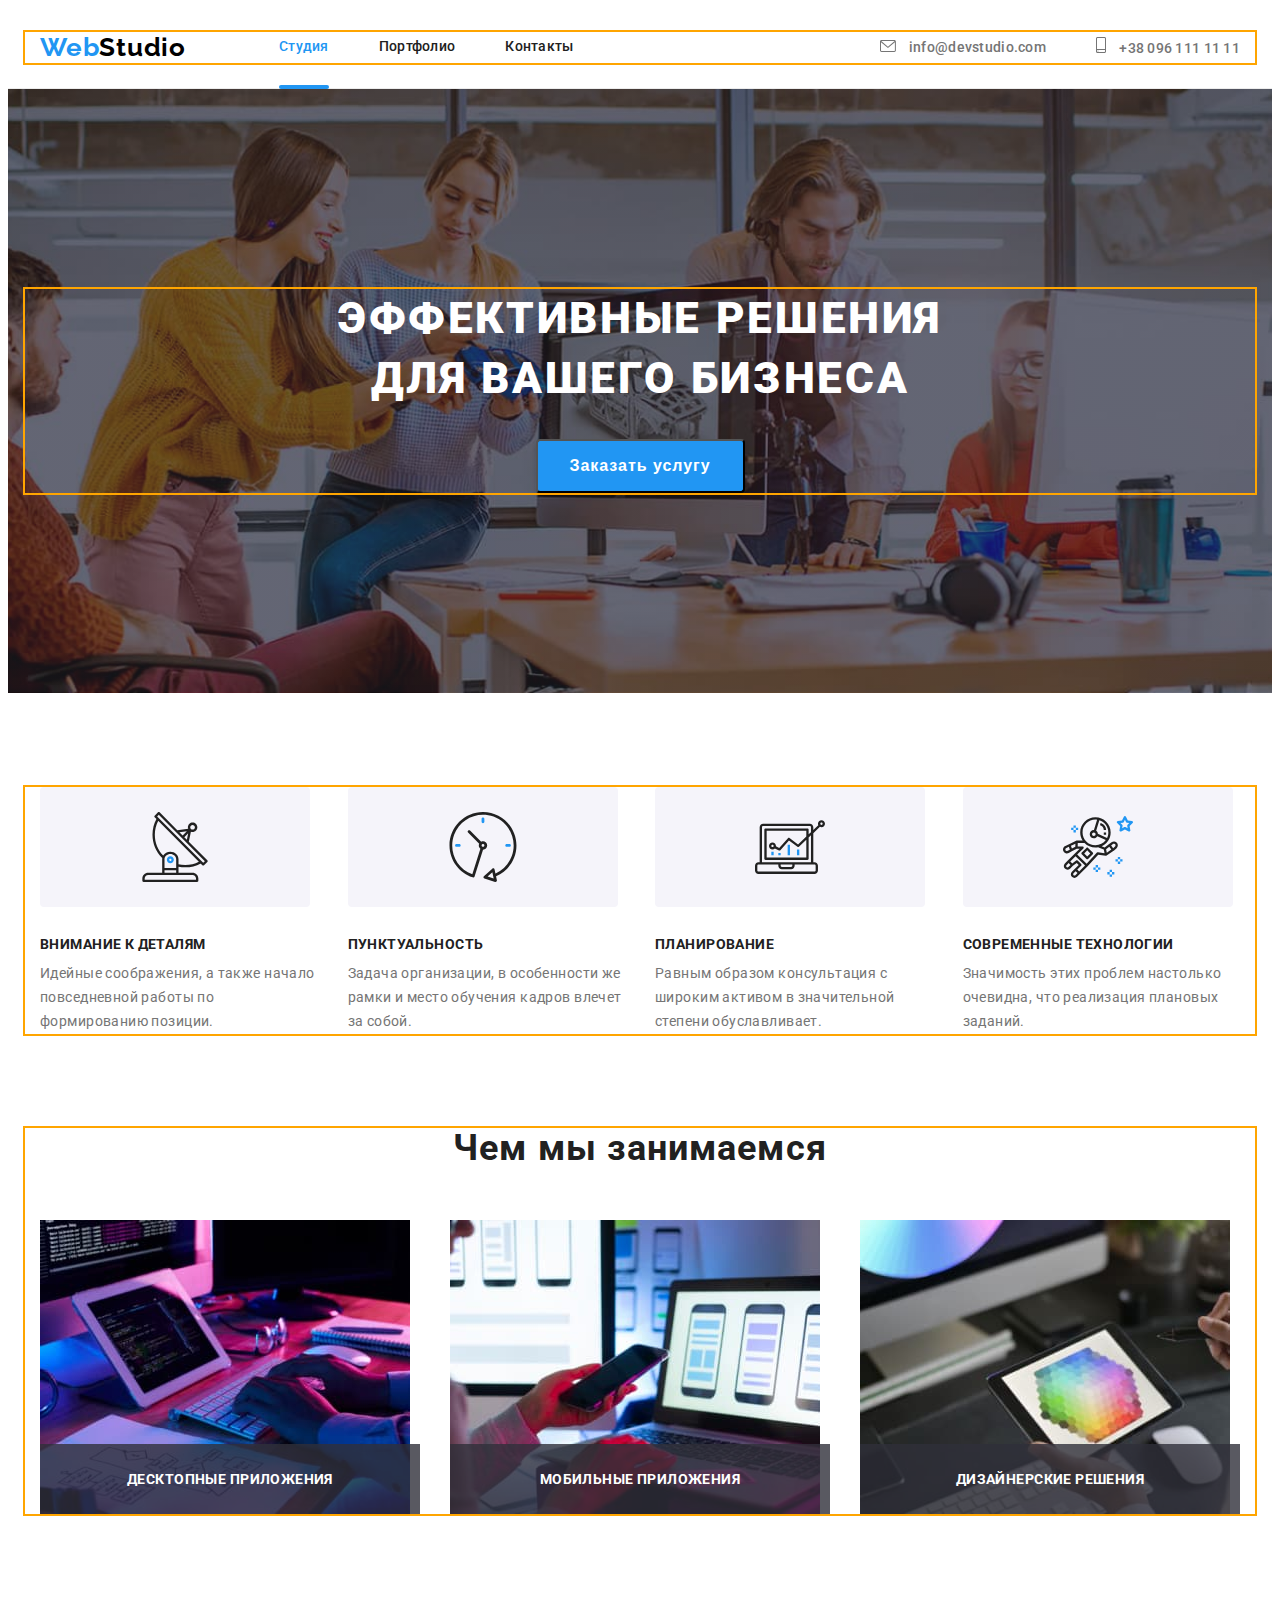
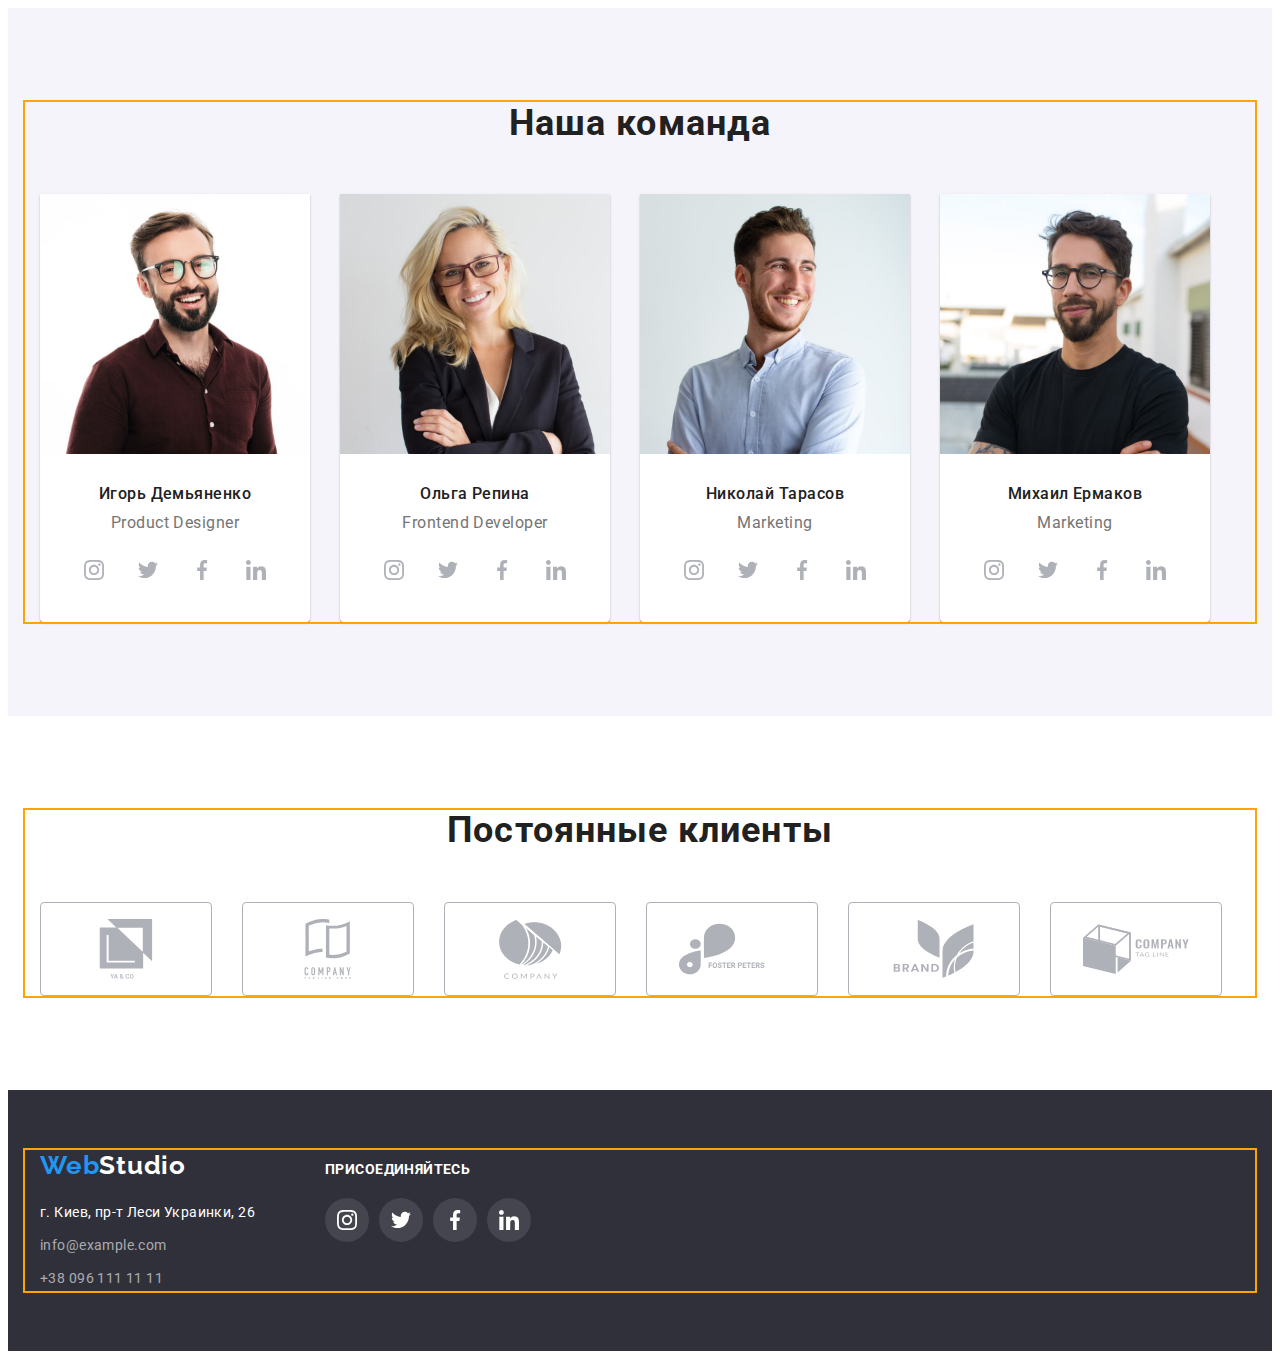
==== index.html @ 05472dbf "copy" ====
<!DOCTYPE html>
<html lang="ru">
<head>
    <meta charset="UTF-8">
    <meta http-equiv="X-UA-Compatible" content="IE=edge">
    <meta name="viewport" content="width=device-width, initial-scale=1.0">
    <title>WebStudio</title>
    <link rel="stylesheet" href="https://cdnjs.cloudflare.com/ajax/libs/modern-normalize/1.1.0/modern-normalize.min.css"
        integrity="sha512-wpPYUAdjBVSE4KJnH1VR1HeZfpl1ub8YT/NKx4PuQ5NmX2tKuGu6U/JRp5y+Y8XG2tV+wKQpNHVUX03MfMFn9Q=="
        crossorigin="anonymous" referrerpolicy="no-referrer" />
    <link rel="preconnect" href="https://fonts.googleapis.com">
    <link rel="preconnect" href="https://fonts.gstatic.com" crossorigin>
    <link href="https://fonts.googleapis.com/css2?family=Raleway:wght@700&family=Roboto:wght@400;500;700;900&display=swap" rel="stylesheet">
    <link rel="stylesheet" href="./css/styles.css">
</head>
<body>
     <header class="header">
        <div class="conteiner header-conteiner">
        <a href="" class="logo link">Web<span class="logo-dark">Studio</span></a>
            <nav>
            <ul class="list subtitle-list">
                <li class="subtitle-item"><a class="subtitle-studio-link link current" href="">Студия</a></li>
                <li class="subtitle-item"><a class="subtitle-link link" href="portfolio.html">Портфолио</a></li>
                <li class="subtitle-item"><a class="subtitle-link link" href="">Контакты</a></li>
            </ul>
            </nav>
            
        <ul class="list contacts-list">
           
            <li class="contacts-item">
                <a class="contacts-link link" href="mailto:info@devstudio.com">
                <svg class="contacts-icon" width="16" height="12">
                    <use href="./images/icons.svg#icon-mail"></use>
                </svg> info@devstudio.com</a></li>
                
            <li class="contacts-item">
             <a class="contacts-link link" href="tel:+380961111111">
                <svg class="contacts-icon" width="10" height="16">
                    <use href="./images/icons.svg#icon-smartphone"></use>
                </svg> +38 096 111 11 11</a></li>
        </ul> 
        </div>
    </header>
    <main>
        <section class="hero">
        <div class="conteiner">
             <h1 class="hero-title">Эффективные решения для вашего бизнеса</h1>
                 
                <button type="button" class="hero-btn" data-modal-open>Заказать услугу</button>
        </div>
        </section>
        
            <section class="section">
                <div class="conteiner">
                <h2 class="visually-hidden">Наши преимущества</h2>
                                    
                                     
               
            <ul class="list features-list">
                <li class="features-items">  
                    <div class="features-picture-link"> 
                                <svg class="features-picture-icon" width="70" height="70"><use href="./images/icons.svg#icon-antenna"></use></svg>
                            </div>            
                <h3 class="features-title">Внимание к деталям</h3>
                <p class="features-text">Идейные соображения, а также начало повседневной работы по формированию позиции.</p>
                   
            </li>

           
                <li class="features-items">
                    <div class="features-picture-link">
                                <svg class="features-picture-icon" width="70" height="70">
                                    <use href="./images/icons.svg#icon-clock"></use>
                                </svg></div>
                 <h3 class="features-title">Пунктуальность</h3>
                <p class="features-text">Задача организации, в особенности же рамки и место обучения кадров влечет за собой.</p>
                 
            </li>

            
                <li class="features-items">
                 <div    class="features-picture-link">
                                <svg class="features-picture-icon" width="70" height="70">
                                    <use href="./images/icons.svg#icon-diagram"></use>
                                </svg></div>
                <h3 class="features-title">Планирование</h3>
                <p class="features-text">Равным образом консультация с широким активом в значительной степени обуславливает.</p>
                   
            </li>
           
                <li class="features-items">
                   <div class="features-picture-link">
                                <svg class="features-picture-icon" width="70" height="70">
                                    <use href="./images/icons.svg#icon-astronaut"></use>
                                </svg></div>
                <h3 class="features-title">Современные технологии</h3>
                <p class="features-text">Значимость этих проблем настолько очевидна, что реализация плановых заданий.</p>
                   
            </li>
            </ul>
                </div>
                  
        </section>
        <section class="section work">    
        <div class="conteiner">
            <h2 class="work-title">Чем мы занимаемся</h2>
            
            <ul class="list work-list">
               
                    <li class="work-item">            
                <img src="./images/box1.png.jpg" alt="работа с компьютером">
               
                <p class="label-text">десктопные приложения</p>
               
                </li>
                
            
           
               <li class="work-item"><img src="./images/box2.png.jpg" alt="работа с телефоном">
           
               <p class="label-text">мобильные приложения</p> 
         
            </li>

          
               <li class="work-item">
                                
                <img src="./images/box3.png.jpg" alt="работа с планшетом">
         
                <p class="label-text">дизайнерские решения</p>
          
           </li>
        
            </ul>
       
        </div>
        </section>
        <section class="section team">
            <div class="conteiner">
            <h2 class="team-title">Наша команда</h2>
            <ul class="list team-list">
             
            <li class="team-item">
                <img src="./images/Сотрудник1.jpg" alt="Игорь Демьяненко"
                width="270"
                height="260">
                <div class="team-desk">
                <h3 class="team-name">Игорь Демьяненко</h3>
                <p class="team-text">Product Designer</p>
                <ul class="team-social-list list">
                    <li class="team-social-item">
                        <a href="" class="team-social-link">
                            <svg class="team-social-icon" width="20" height="20">
                            <use href="./images/icons.svg#icon-instagram"></use>
                        </svg>                        
                        </a>
                    </li>
                    <li class="team-social-item">
                        <a href="" class="team-social-link">
                            <svg class="team-social-icon" width="20" height="20">
                                <use href="./images/icons.svg#icon-twitter"></use>
                            </svg>
                        </a>
                    </li>
                    <li class="team-social-item">
                        <a href="" class="team-social-link">
                            <svg class="team-social-icon" width="20" height="20">
                                <use href="./images/icons.svg#icon-facebook"></use>
                            </svg>
                        </a>
                    </li>
                    <li class="team-social-item">
                        <a href="" class="team-social-link">
                            <svg class="team-social-icon" width="20" height="20">
                                <use href="./images/icons.svg#icon-linkedin"></use>
                            </svg>
                        </a>
                    </li>
                </ul>
                </div>
            </li>

                       <li class="team-item">
                <img src="./images/Сотрудник2.jpg" alt="Ольга Репина"
                width="270"
                height="260">
                <div class="team-desk">
                <h3 class="team-name">Ольга Репина</h3>
                <p class="team-text">Frontend Developer</p>
                <ul class="team-social-list list">
                    <li class="team-social-item">
                        <a href="" class="team-social-link">
                            <svg class="team-social-icon" width="20" height="20">
                                <use href="./images/icons.svg#icon-instagram"></use>
                            </svg>
                        </a>
                    </li>
                    <li class="team-social-item">
                        <a href="" class="team-social-link">
                            <svg class="team-social-icon" width="20" height="20">
                                <use href="./images/icons.svg#icon-twitter"></use>
                            </svg>
                        </a>
                    </li>
                    <li class="team-social-item">
                        <a href="" class="team-social-link">
                            <svg class="team-social-icon" width="20" height="20">
                                <use href="./images/icons.svg#icon-facebook"></use>
                            </svg>
                        </a>
                    </li>
                    <li class="team-social-item">
                        <a href="" class="team-social-link">
                            <svg class="team-social-icon" width="20" height="20">
                                <use href="./images/icons.svg#icon-linkedin"></use>
                            </svg>
                        </a>
                    </li>
                </ul>
                </div>
            </li>            
            <li class="team-item">
                <img src="./images/Сотрудник3.jpg" alt="Николай Тарасов"
                width="270"
                height="260">
                <div class="team-desk">
                <h3 class="team-name">Николай Тарасов</h3>
                <p class="team-text">Marketing</p>
                <ul class="team-social-list list">
                    <li class="team-social-item">
                        <a href="" class="team-social-link">
                            <svg class="team-social-icon" width="20" height="20">
                                <use href="./images/icons.svg#icon-instagram"></use>
                            </svg>
                        </a>
                    </li>
                    <li class="team-social-item">
                        <a href="" class="team-social-link">
                            <svg class="team-social-icon" width="20" height="20">
                                <use href="./images/icons.svg#icon-twitter"></use>
                            </svg>
                        </a>
                    </li>
                    <li class="team-social-item">
                        <a href="" class="team-social-link">
                            <svg class="team-social-icon" width="20" height="20">
                                <use href="./images/icons.svg#icon-facebook"></use>
                            </svg>
                        </a>
                    </li>
                    <li class="team-social-item">
                        <a href="" class="team-social-link">
                            <svg class="team-social-icon" width="20" height="20">
                                <use href="./images/icons.svg#icon-linkedin"></use>
                            </svg>
                        </a>
                    </li>
                </ul>
                </div>
            </li> 
            <li class="team-item">
                <img src="./images/Сотрудник4.jpg" alt="Михаил Ермаков"
                width="270"
                height="260">
                <div class="team-desk">
                <h3 class="team-name">Михаил Ермаков</h3>
                <p class="team-text">Marketing</p>
                <ul class="team-social-list list">
                    <li class="team-social-item">
                        <a href="" class="team-social-link">
                            <svg class="team-social-icon" width="20" height="20">
                                <use href="./images/icons.svg#icon-instagram"></use>
                            </svg>
                        </a>
                    </li>
                    <li class="team-social-item">
                        <a href="" class="team-social-link">
                            <svg class="team-social-icon" width="20" height="20">
                                <use href="./images/icons.svg#icon-twitter"></use>
                            </svg>
                        </a>
                    </li>
                    <li class="team-social-item">
                        <a href="" class="team-social-link">
                            <svg class="team-social-icon" width="20" height="20">
                                <use href="./images/icons.svg#icon-facebook"></use>
                            </svg>
                        </a>
                    </li>
                    <li class="team-social-item">
                        <a href="" class="team-social-link">
                            <svg class="team-social-icon" width="20" height="20">
                                <use href="./images/icons.svg#icon-linkedin"></use>
                            </svg>
                        </a>
                    </li>
                </ul>
                </div>
            </li> 
        </ul>
            </div>
        </section>
        <section class="section clients">
            <div class="conteiner">
                <h2 class="clients-title">Постоянные клиенты</h2>
                <ul class="list clients-list">
                    <li class="clients-picture">
                        <a href="" class="clients-picture-link">
                            <svg class="clients-picture-icon" width="106" height="60" >
                                <use href="./images/icons.svg#icon-yaco"></use>
                            </svg>
                        </a>
                <li class="clients-picture">
                    <a href="" class="clients-picture-link">
                        <svg class="clients-picture-icon" width="106" height="60">
                            <use href="./images/icons.svg#icon-taglin"></use>
                        </svg>
                    </a>
                 <li class="clients-picture">
                     <a href="" class="clients-picture-link">
                        <svg class="clients-picture-icon" width="106" height="60">
                                    <use href="./images/icons.svg#icon-company"></use>
                                </svg>
                            </a>
                 <li class="clients-picture">
                      <a href="" class="clients-picture-link">
                        <svg class="clients-picture-icon" width="106" height="60">
                                        <use href="./images/icons.svg#icon-foster"></use>
                                    </svg>
                                </a>
                 <li class="clients-picture">
                        <a href="" class="clients-picture-link">
                        <svg class="clients-picture-icon" width="106" height="60">
                                            <use href="./images/icons.svg#icon-brand"></use>
                                        </svg>
                                    </a>
                 <li class="clients-picture">
                        <a href="" class="clients-picture-link">
                        <svg class="clients-picture-icon" width="106" height="60">
                             <use href="./images/icons.svg#icon-comptag"></use>
                                        </svg>
                                    </a>
                     
                  
        
                </ul>
        
            </div>
        </section>
       </main>
        
        <footer class="footer">
            <div class="connect-wrap">
            <div class="conteiner connect-container">
       <div class="left connect">
        <a href="" class="logo-second link">Web<span class="logo-light">Studio</span></a>
            <address class="address">
            <ul class="list navigation">
                <li class="address-map"><a class="link" href="https://goo.gl/maps/91BT5qwoaYXoo1Ds5" target="_blank" rel="nooperer noreferrer">г. Киев, пр-т Леси Украинки, 26</a> </li>
                <li class="address-item"><a class="link" href="maito:info@example.com">info@example.com</a></li>
                <li class="address-item"><a  class="link" href="tel:+380961111111">+38 096 111 11 11</a></li>
            </ul> 
            </address>
            </div>

            <section class="social-network">
                <h2 class="visually-hidden">Мы в социальных сетях</h2>
                <b>присоединяйтесь</b>
                <ul class="social-network-list list">
                    <li class="social-network-item"><a href="" class="social-network-link">
                        <svg class="social-network-icon" width="20" height="20">
                            <use href="./images/icons.svg#icon-instagram"></use>
                        </svg>
                    </a>
                </li>
                <li class="social-network-item"><a href="" class="social-network-link">
                    <svg class="social-network-icon" width="20" height="20">
                        <use href="./images/icons.svg#icon-twitter"></use>
                    </svg>
                </a>
            </li>
<li class="social-network-item">
    <a href="" class="social-network-link">
        <svg class="social-network-icon" width="20" height="20">
            <use href="./images/icons.svg#icon-facebook"></use>
        </svg>
    </a>
</li>
<li class="social-network-item">
    <a href="" class="social-network-link">
        <svg class="social-network-icon" width="20" height="20">
            <use href="./images/icons.svg#icon-linkedin"></use>
        </svg>
    </a>
</li>
                </ul>
            </section>
          </div>

</div>
    </footer>

    <div class="backdrop is-hidden" data-modal>
    <div class="modal">
    <button type="button" class="modal-close" data-modal-close>
      <svg class="buttom" width="30" height="30">
          <use href="./images/icons.svg#icon-close"></use>
      </svg>
    </button>
    </div>
    </div>
    <script src="./js/modal.js"></script>
    
</body>
</html>
---- css/styles.css ----
:root {
  --title-color: #212121;
  --second-color: #2196f3;
  --text-color: #757575;
  --background-color: #2f303a;
  --icon-color: #afb1b8;
}
body {
  font-family: "Roboto", sans-serif;
  color: #212121;
  background-color: #ffffff;
}
p,
h1,
h2,
h3,
h4,
h5,
h6 {
  margin: 0;
}
ul {
  margin: 0;
  padding: 0;
}
img {
  display: block;
}
.list {
  list-style: none;
}
.link {
  text-decoration: none;
  color: inherit;
}
.visually-hidden {
  position: absolute;
  white-space: nowrap;
  width: 1px;
  height: 1px;
  overflow: hidden;
  border: 0;
  padding: 0;
  clip: rect(0 0 0 0);
  clip-path: inset(50%);
  margin: -1px;
}
.conteiner {
  width: 1200px;
  padding-right: 15px;
  padding-left: 15px;
  margin: 0 auto;
  outline: 2px solid orange;
}
/* ----Header---- */

.logo {
  font-family: Raleway, sans-serif;
  font-weight: 700;
  font-size: 26px;
  line-height: 1.19;
  letter-spacing: 0.03em;
  color: var(--second-color);
  margin-right: 93px;
}
.logo-dark {
  color: #000000;
}
.logo-light {
  color: #ffffff;
}
.header {
  padding-top: 24px;
  padding-bottom: 25px;
  border-bottom: 1px solid #ececec;
}
.header-conteiner {
  display: flex;
  align-items: center;
}
.subtitle-list {
  display: flex;
}
.subtitle-item {
  font-weight: 500;
  font-size: 14px;
  line-height: 1.14;
  letter-spacing: 0.02em;
  color: var(--title-color);
}
.current {
  color: var(--second-color);
}

.subtitle-link {
  transition: color 250ms cubic-bezier(0.4, 0, 0.2, 1);
}
.subtitle-link:hover,
.subtitle-link:focus {
  color: var(--second-color);
}
.subtitle-studio-link:hover,
.subtitle-studio-link:focus {
  color: var(--second-color);
}

.subtitle-item:not(:last-child) {
  margin-right: 50px;
}
.contacts-item:not(:last-child) {
  margin-right: 50px;
}
.subtitle-studio-link {
  position: relative;
  transition: color 250ms cubic-bezier(0.4, 0, 0.2, 1);
}

.subtitle-studio-link::after {
  content: "";
  position: absolute;
  display: flex;
  width: 100%;
  height: 4px;
  left: 0;
  bottom: -35px;
  border-radius: 2px;
  background-color: var(--second-color);
  transition: color 250ms cubic-bezier(0.4, 0, 0.2, 1);
}
.subtitle-studio-link::after:hover,
.subtitle-studio-link::after:focus {
  color: var(--second-color);
}
.subtitle-portfolio-link {
  position: relative;
  transition: color 250ms cubic-bezier(0.4, 0, 0.2, 1);
}
.subtitle-portfolio-link:hover,
.subtitle-portfolio-link:focus {
  color: var(--second-color);
}
.subtitle-portfolio-link::after {
  content: "";
  position: absolute;
  display: flex;
  width: 100%;
  height: 4px;
  left: 0;
  bottom: -35px;
  border-radius: 2px;
  background-color: var(--second-color);
  transition: color 250ms cubic-bezier(0.4, 0, 0.2, 1);
}
.subtitle-portfolio-link::after:hover,
.subtitle-portfolio-link::after:focus {
  color: var(--second-color);
}
.contacts-list {
  display: flex;
  align-items: center;
  margin-left: auto;
}
.contacts-item {
  font-weight: 500;
  font-size: 14px;
  line-height: 1.4;
  letter-spacing: 0.02em;
  color: var(--text-color);
}
.contacts-link {
  transition: color 250ms cubic-bezier(0.4, 0, 0.2, 1);
}
.contacts-link:hover,
.contacts-link:focus {
  color: var(--second-color);
}
.contacts-icon {
  fill: currentColor;
  margin-right: 10px;
}

/* ---------Hero--------- */
.hero {
  padding: 200px 0;
  background-color: var(--background-color);
  background-image: linear-gradient(
      rgba(47, 48, 58, 0.4),
      rgba(47, 48, 58, 0.4)
    ),
    url(../images/hero-bg.jpg);
  background-repeat: no-repeat;
  background-position: center;
  background-size: cover;
  max-width: 1600px;
  margin-left: auto;
  margin-right: auto;
}

.hero-title {
  font-weight: 900;
  font-size: 44px;
  line-height: 1.36;
  text-align: center;
  letter-spacing: 0.06em;
  text-transform: uppercase;
  color: #ffffff;
  max-width: 696px;
  margin-left: auto;
  margin-right: auto;
  margin-bottom: 30px;
}

.hero-btn {
  font-weight: 700;
  font-size: 16px;
  line-height: 1.87;
  display: flex;
  align-items: center;
  text-align: center;
  letter-spacing: 0.06em;
  color: #ffffff;
  background: var(--second-color);
  box-shadow: 0px 4px 4px rgba(0, 0, 0, 0.15);
  border-radius: 4px;
  padding: 10px 32px;
  cursor: pointer;
  margin-right: auto;
  margin-left: auto;
  transition: background-color 250ms cubic-bezier(0.4, 0, 0.2, 1);
}
.hero-btn:hover,
.hero-btn:focus {
  background-color: #188ce8;
}

/* ---------Features---------- */
.section {
  padding-top: 94px;
  padding-bottom: 94px;
}
.features-picture-list {
  display: flex;
}

.features-picture-link {
  width: 270px;
  height: 120px;
  background: #f5f4fa;
  border-radius: 4px;
  display: flex;
  justify-content: center;
  align-items: center;
  margin-bottom: 30px;
}

.features-picture {
  flex-basis: calc((100% - 90px) / 4);
}
.features-picture:not(:nth-child(4)) {
  margin-right: 30px;
}
.features-list {
  display: flex;
}
.features-items {
  flex-basis: calc((100% - 90px) / 4);
}
.features-items:not(:nth-child(4)) {
  margin-right: 30px;
}

.features-title {
  font-weight: 700;
  font-size: 14px;
  line-height: 1.14;
  letter-spacing: 0.03em;
  text-transform: uppercase;
  color: var(--title-color);
  margin-bottom: 10px;
}
.features-text {
  font-weight: 400;
  font-size: 14px;
  line-height: 1.71;
  letter-spacing: 0.03em;
  color: var(--text-color);
}

/* ----------Work----------- */

.work {
  padding-top: 0;
}
.work-list {
  display: flex;
  flex-wrap: wrap;
}

.work-item {
  position: relative;
  width: calc((100% - 60px) / 3);
  margin-right: 30px;
}
.work-item:last-child {
  margin-right: 0;
}
.work-title {
  font-weight: 700;
  font-size: 36px;
  line-height: 1.16;
  text-align: center;
  letter-spacing: 0.03em;
  color: var(--title-color);
  margin-bottom: 50px;
}

.label-text {
  display: flex;
  align-items: center;
  justify-content: center;
  position: absolute;
  left: 0;
  bottom: 0;
  width: 100%;
  height: 70px;
  background-color: rgba(47, 48, 58, 0.8);
  font-weight: 700;
  font-size: 14px;
  line-height: 16px;
  letter-spacing: 0.03em;
  text-transform: uppercase;
  color: #ffffff;
}

/* --------Team------- */
.team-list {
  display: flex;
  flex-wrap: wrap;
}
.team-item {
  background-color: #ffffff;
  flex-basis: calc(100% / 4 - 30px);
  box-shadow: 0px 1px 3px rgba(0, 0, 0, 0.12), 0px 1px 1px rgba(0, 0, 0, 0.14),
    0px 2px 1px rgba(0, 0, 0, 0.2);
  border-radius: 0px 0px 4px 4px;
}
.team-item:not(:nth-child(4)) {
  margin-right: 30px;
}
.team {
  background-color: #f5f4fa;
  font-weight: 700;
  font-size: 36px;
  line-height: 1.16;
  text-align: center;
  letter-spacing: 0.03em;
  color: var(--title-color);
}
.team-title {
  font-weight: 700;
  font-size: 36px;
  line-height: 42px;
  text-align: center;
  letter-spacing: 0.03em;
  color: var(--title-color);
  margin-bottom: 50px;
}
.team-name {
  font-weight: 500;
  font-size: 16px;
  line-height: 1.19;
  text-align: center;
  letter-spacing: 0.03em;
  color: var(--title-color);
  margin-bottom: 10px;
}
.team-text {
  font-weight: 400;
  font-size: 16px;
  line-height: 1.19;
  text-align: center;
  letter-spacing: 0.03em;
  color: var(--text-color);
  margin-bottom: 16px;
}
.team-desk {
  padding-top: 30px;
  padding-bottom: 30px;
}
.team-social-link {
  width: 44px;
  height: 44px;
  background-color: #ffffff;
  display: flex;
  justify-content: center;
  align-items: center;
  border-radius: 50%;
  color: #afb1b8;
  transition: background-color 250ms cubic-bezier(0.4, 0, 0.2, 1);
}
.team-social-icon {
  fill: currentColor;
}
.team-social-link:hover,
.team-social-link:focus {
  background-color: var(--second-color);
  color: #ffffff;
}
.team-social-list {
  display: flex;
  justify-content: center;
}
.team-social-item:not(:nth-child(4)) {
  margin-right: 10px;
}

/* -----------Clients------------ */

.clients-title {
  font-weight: 700;
  font-size: 36px;
  line-height: 1.16;
  text-align: center;
  letter-spacing: 0.03em;
  color: var(--title-color);
  margin-bottom: 50px;
}
.clients-list {
  display: flex;
}
.clients-picture {
  flex-basis: calc(100% / 6 - 150px);
}
.clients-picture:not(:last-child) {
  margin-right: 30px;
}
.clients-picture-link {
  width: 170px;
  height: 92px;
  border: 1px solid #afb1b8;
  border-radius: 4px;
  display: flex;
  justify-content: center;
  align-items: center;
  color: var(--icon-color);
  transition: color 250ms cubic-bezier(0.4, 0, 0.2, 1),
    background-color 250ms linear;
}

.clients-picture-icon {
  fill: currentColor;
}
.clients-picture-link:hover,
.clients-picture-link:focus {
  color: var(--second-color);
  border-color: var(--second-color);
}

/* ------Footer------- */

.footer {
  background-color: var(--background-color);
  padding-top: 60px;
  padding-bottom: 60px;
}
.connect-container {
  display: flex;
  align-items: baseline;
}
.logo-second {
  font-family: Raleway, sans-serif;
  font-weight: 700;
  font-size: 26px;
  line-height: 1.19;
  letter-spacing: 0.03em;
  color: var(--second-color);
}
.address {
  margin-top: 20px;
}
.address-map {
  font-style: normal;
  font-weight: normal;
  font-size: 14px;
  line-height: 1.71;
  letter-spacing: 0.03em;
  color: #ffffff;
  margin-bottom: 9px;
}
.address-item {
  font-style: normal;
  font-weight: normal;
  font-size: 14px;
  line-height: 1.71;
  letter-spacing: 0.03em;
  color: rgba(255, 255, 255, 0.6);
  margin-bottom: 9px;
}
.address-item:nth-child(3) {
  margin-bottom: 0;
}

.social-network {
  margin-left: 70px;
}
b {
  font-weight: 700;
  font-size: 14px;
  line-height: 16px;
  letter-spacing: 0.03em;
  text-transform: uppercase;
  color: #ffffff;
  text-align: left;
  justify-content: center;
}
.social-network-link {
  width: 44px;
  height: 44px;
  background-color: hsla(0, 0%, 100%, 0.1);
  display: flex;
  justify-content: center;
  align-items: center;
  border-radius: 50%;
  color: #ffffff;
  transition: background-color 250ms cubic-bezier(0.4, 0, 0.2, 1);
}
.social-network-icon {
  fill: currentColor;
}
.social-network-link:hover,
.social-network-link:focus {
  background-color: var(--second-color);
}
.social-network-list {
  display: flex;
  justify-content: center;
  margin-top: 20px;
}
.social-network-item:not(:nth-child(4)) {
  margin-right: 10px;
}

/* ------Portfolio-------- */

.button-item {
  font-weight: 500;
  font-size: 16px;
  line-height: 1.62;
  text-align: center;
  letter-spacing: 0.03em;
  color: var(--title-color);
  padding: 6px 22px;
  border: none;
  background-color: #f5f4fa;
  border-radius: 4px;
  transition: background-color 250ms cubic-bezier(0.4, 0, 0.2, 1),
    color 250ms cubic-bezier(0.4, 0, 0.2, 1), background-color 250ms linear,
    box-shadow 250ms cubic-bezier(0.4, 0, 0.2, 1);
}
.button-item:hover,
.button-item:focus {
  color: #ffffff;
  background-color: var(--second-color);
  cursor: pointer;
  box-shadow: 0px 4px 4px rgba(0, 0, 0, 0.25);
}

.portfolio-list {
  display: flex;
  flex-wrap: wrap;
  justify-content: center;
  margin-bottom: 50px;
}
.portfolio-item:not(:last-child) {
  margin-right: 8px;
}

.servis-list {
  display: flex;
  flex-wrap: wrap;
}
.servis-item {
  flex-basis: calc(100% / 3 - 60px);
}
.servis-item:not(:nth-child(3n)) {
  margin-right: 30px;
}
.servis-item:not(:nth-last-child(-n + 3)) {
  margin-bottom: 30px;
}
.card {
  padding: 20px 24px;
  border-bottom: 1px solid #ececec;
  border-left: 1px solid #ececec;
  border-right: 1px solid #ececec;
}
.servis-title {
  font-weight: 700;
  font-size: 18px;
  line-height: 2;
  letter-spacing: 0.06em;
  color: var(--title-color);
  margin-bottom: 4px;
}
.servis-text {
  font-weight: 400;
  font-size: 16px;
  line-height: 1.87;
  letter-spacing: 0.03em;
  color: var(--text-color);
}
.servis-item-link:hover,
.servis-item-link:focus {
  box-shadow: 0px 1px 1px rgba(0, 0, 0, 0.12), 1px 4px 6px rgba(0, 0, 0, 0.16);
}

.servis-item-link {
  display: block;
  transition: box-shadow 250ms cubic-bezier(0.4, 0, 0.2, 1);
}
.description {
  position: relative;
  overflow: hidden;
}
.servis-item-link:hover .overlay,
.servis-item-link:focus .overlay {
  transform: translateY(0);
}

.overlay {
  position: absolute;
  top: 0;
  left: 0;
  width: 100%;
  height: 100%;
  background: rgba(33, 150, 243, 0.9);

  transform: translateY(100%);
  transition: transform 250ms cubic-bezier(0.4, 0, 0.2, 1);
}
.overlay > p {
  font-weight: normal;
  font-size: 18px;
  line-height: 1.56;

  letter-spacing: 0.03em;

  color: #ffffff;
  padding: 63px 24px;
}

/* -------Модальное окно-------- */
.backdrop {
  position: fixed;
  top: 0;
  width: 100vw;
  height: 100vh;
  background-color: rgba(255, 255, 255, 0.4);
  transition: opacity 500ms, visibility 500ms;
}
.backdrop.is-hidden .modal {
  transform: scale(0.5);
}
.modal {
  width: 528px;
  height: 581px;
  background-color: #ffffff;
  border-radius: 4px;
  position: absolute;
  top: 50%;
  left: 50%;
  transform: translate(-50%, -50%) scale(1);
  transition: transform 600ms;
}
.modal-close {
  display: flex;
  align-items: center;
  justify-content: center;
  background-color: #ffffff;
  border: #ffffff;
  position: absolute;
  top: 8px;
  right: 8px;
}
.is-hidden {
  opacity: 0;
  pointer-events: none;
  visibility: hidden;
}
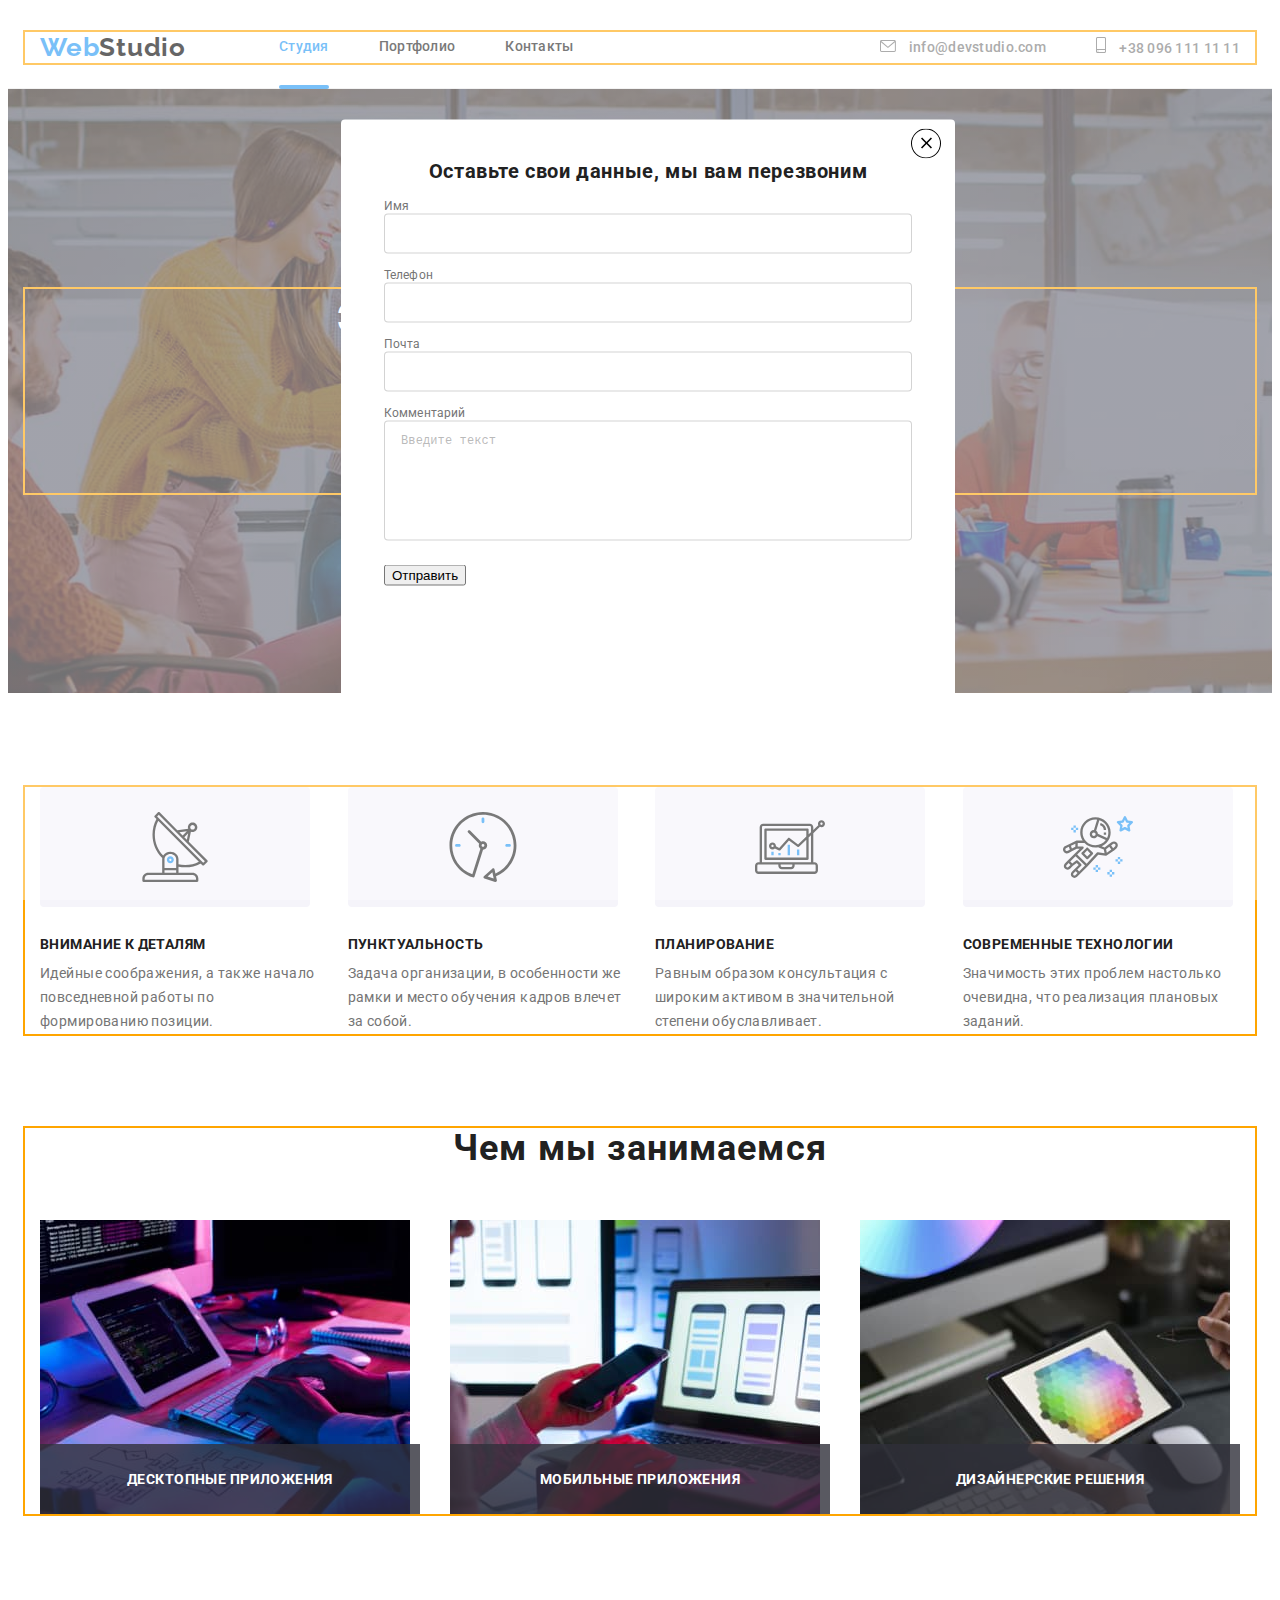
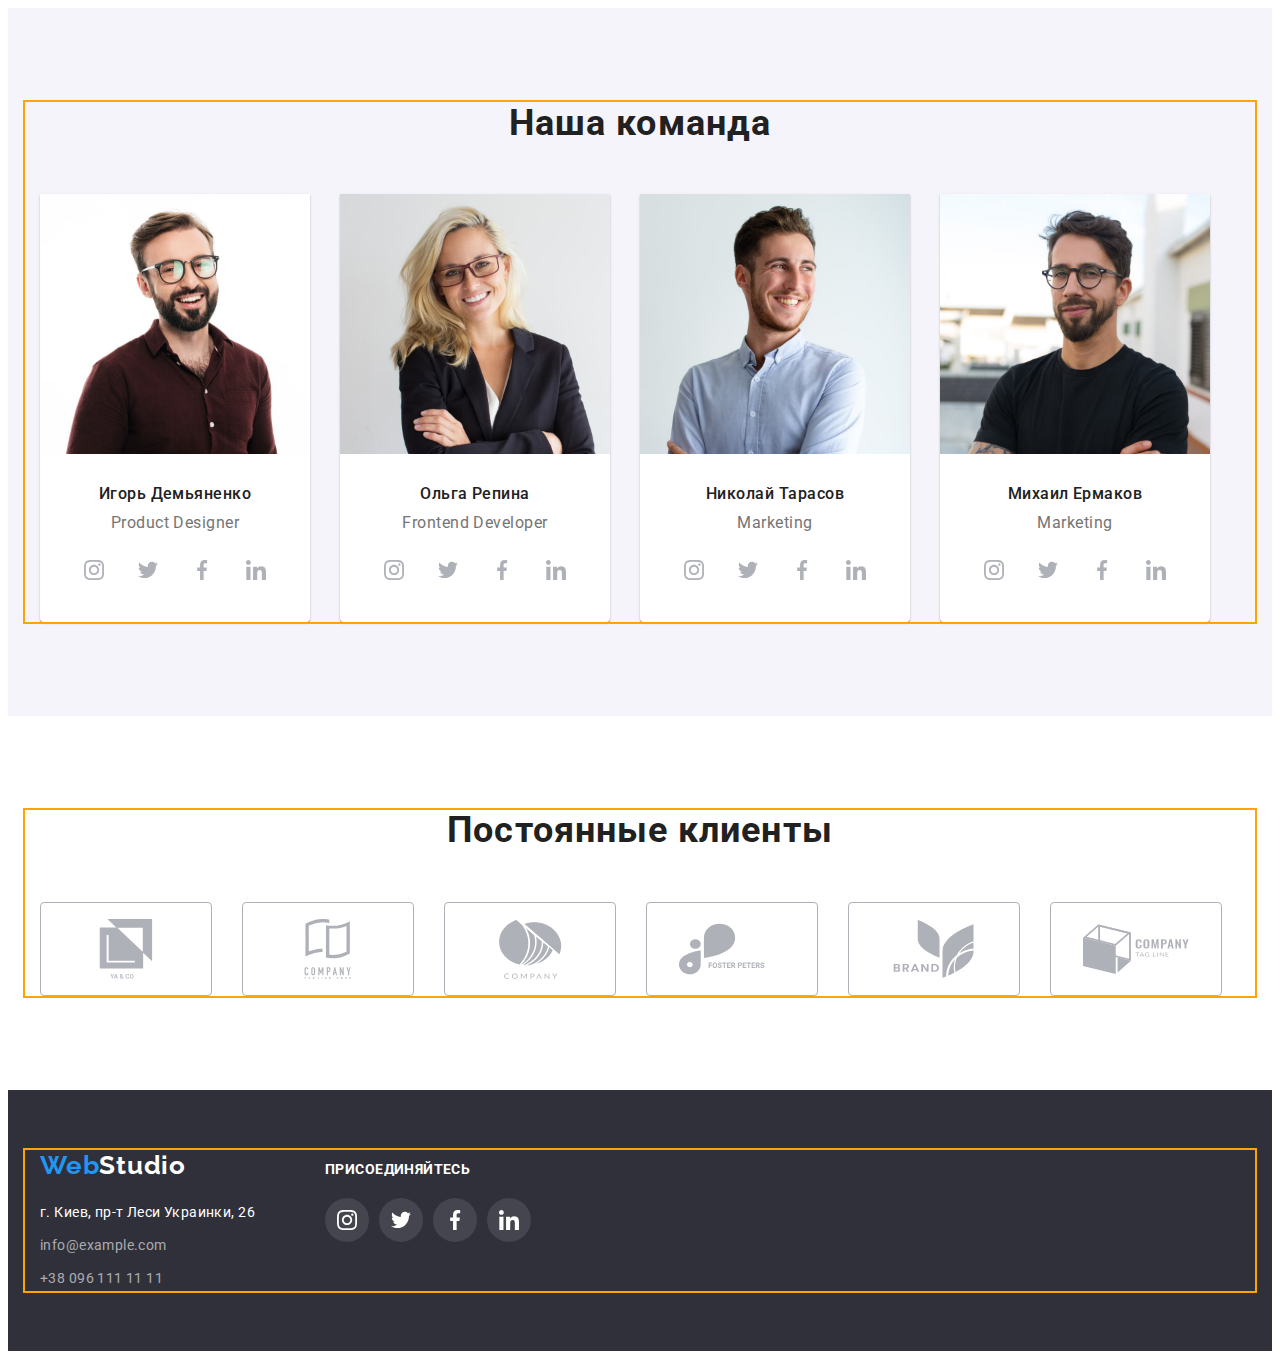
==== commit 7247c8c7: "формы модального окна" ====
--- a/index.html
+++ b/index.html
@@ -400,13 +400,43 @@
 </div>
     </footer>
 
-    <div class="backdrop is-hidden" data-modal>
+    <div class="backdrop" data-modal>
     <div class="modal">
     <button type="button" class="modal-close" data-modal-close>
       <svg class="buttom" width="30" height="30">
           <use href="./images/icons.svg#icon-close"></use>
       </svg>
     </button>
+    <p class="modai-title">Оставьте свои данные, мы вам перезвоним</p>
+    <form action="#">
+       
+        <label class="input-label" for="user-name">Имя</label>
+        <input type="text"
+        class="form-input"
+        name="user-name"
+        placeholder=""
+        required
+        id="user-name"
+        />      
+       
+        <label class="input-label" for="user-tel">
+            Телефон</label>
+        <input type="tel" class="form-input" name="user-tel" placeholder=""
+        required
+        id="user-tel"/>
+        
+        <label class="input-label" for="user-email">
+            Почта</label>
+        <input type="email" class="form-input" name="user-email" placeholder=""
+        required
+        id="user-email"/>
+     
+        <label class="input-label" for="user-text">
+        Комментарий</label>
+        <textarea name="user-text" id="user-text" class="form-text" placeholder="Введите текст"></textarea>
+       
+        <button type="submit">Отправить</button>
+    </form>
     </div>
     </div>
     <script src="./js/modal.js"></script>
--- a/css/styles.css
+++ b/css/styles.css
@@ -671,6 +671,7 @@
   left: 50%;
   transform: translate(-50%, -50%) scale(1);
   transition: transform 600ms;
+  padding: 40px 43px;
 }
 .modal-close {
   display: flex;
@@ -687,3 +688,51 @@
   pointer-events: none;
   visibility: hidden;
 }
+.modai-title {
+  font-family: Roboto;
+  font-weight: 700;
+  font-size: 20px;
+  line-height: 1.15;
+  text-align: center;
+  letter-spacing: 0.03em;
+  color: var(--title-color);
+  margin-bottom: 12px;
+}
+.form-input {
+  width: 100%;
+  height: 40px;
+  border: 1px solid rgba(33, 33, 33, 0.2);
+  box-sizing: border-box;
+  border-radius: 4px;
+  margin-bottom: 10px;
+}
+.input-label {
+  font-weight: normal;
+  font-size: 12px;
+  line-height: 14px;
+  /* identical to box height */
+
+  letter-spacing: 0.01em;
+
+  color: var(--text-color);
+}
+.form-text {
+  width: 100%;
+  height: 120px;
+  border: 1px solid rgba(33, 33, 33, 0.2);
+  box-sizing: border-box;
+  border-radius: 4px;
+  margin-bottom: 20px;
+  resize: none;
+  padding: 12px 16px;
+}
+.form-text::placeholder {
+  font-weight: normal;
+  font-size: 12px;
+  line-height: 1.17;
+  /* identical to box height */
+
+  letter-spacing: 0.01em;
+
+  color: rgba(117, 117, 117, 0.5);
+}
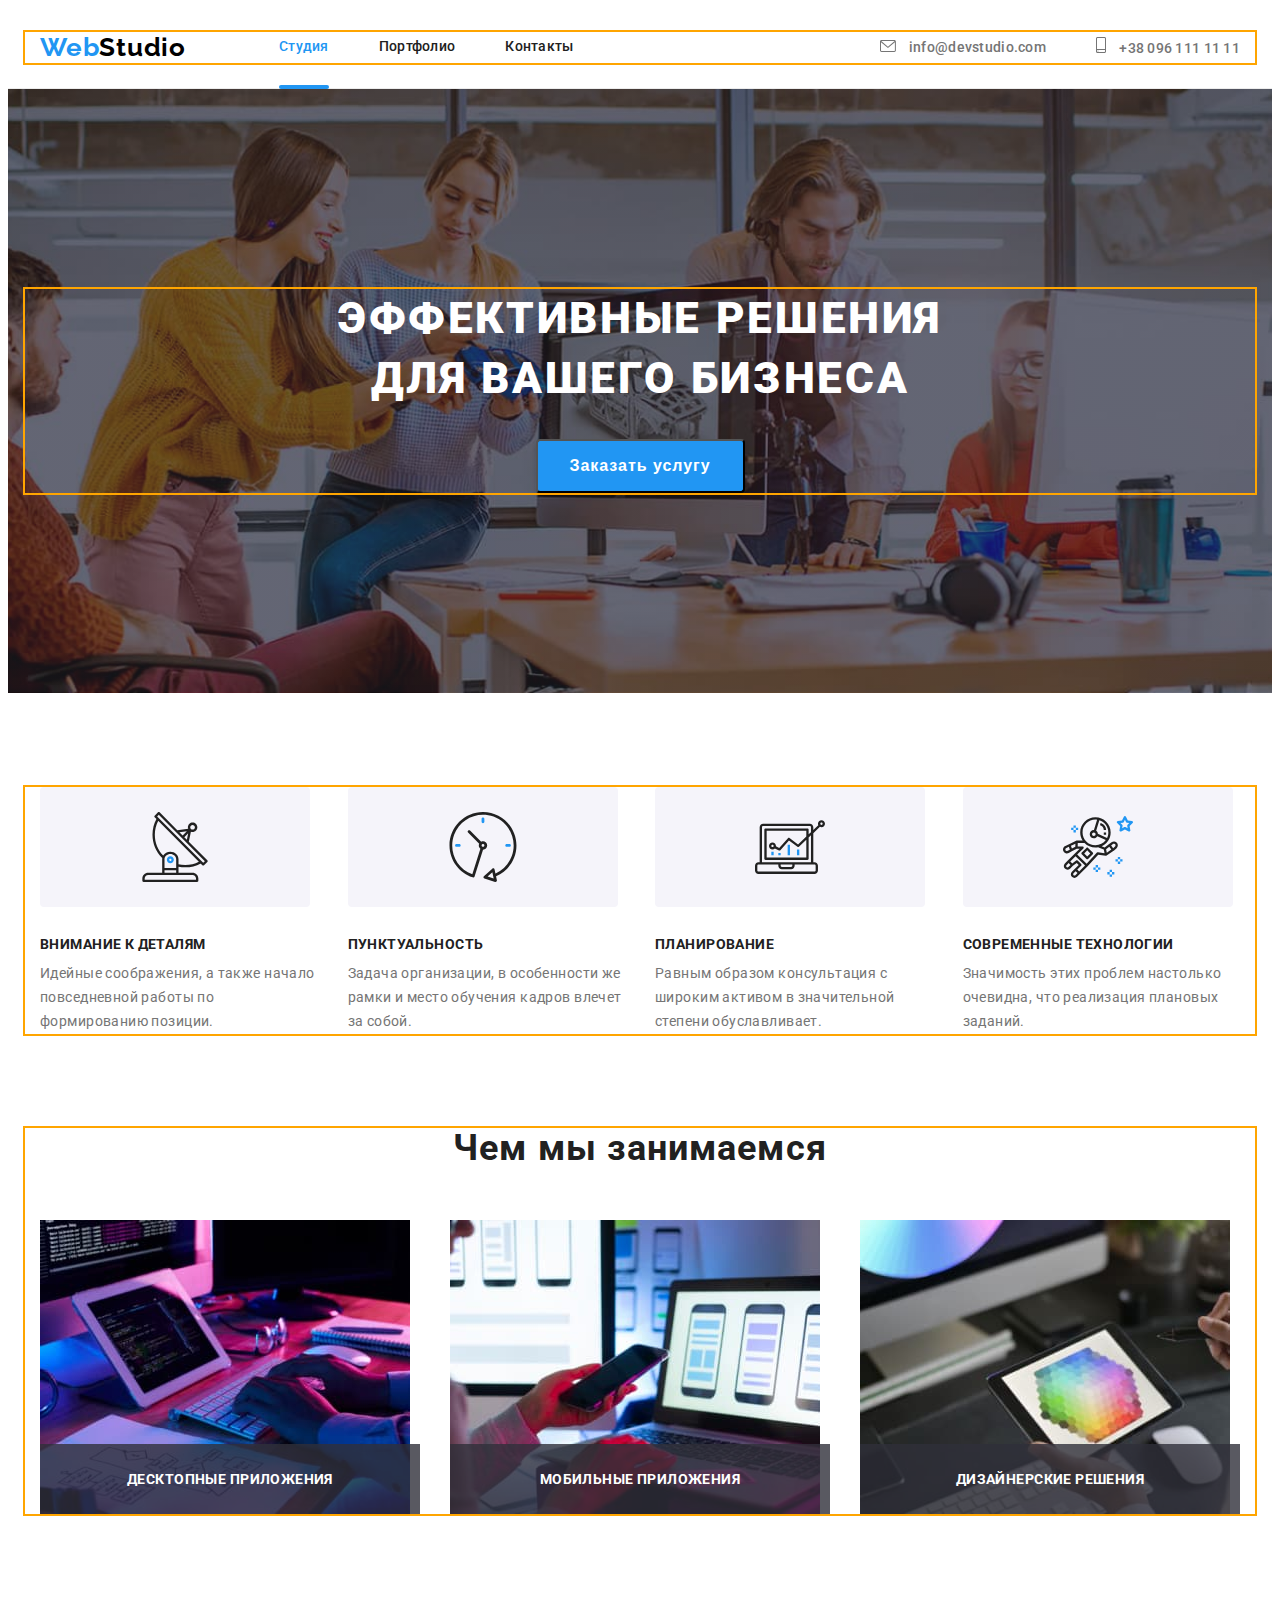
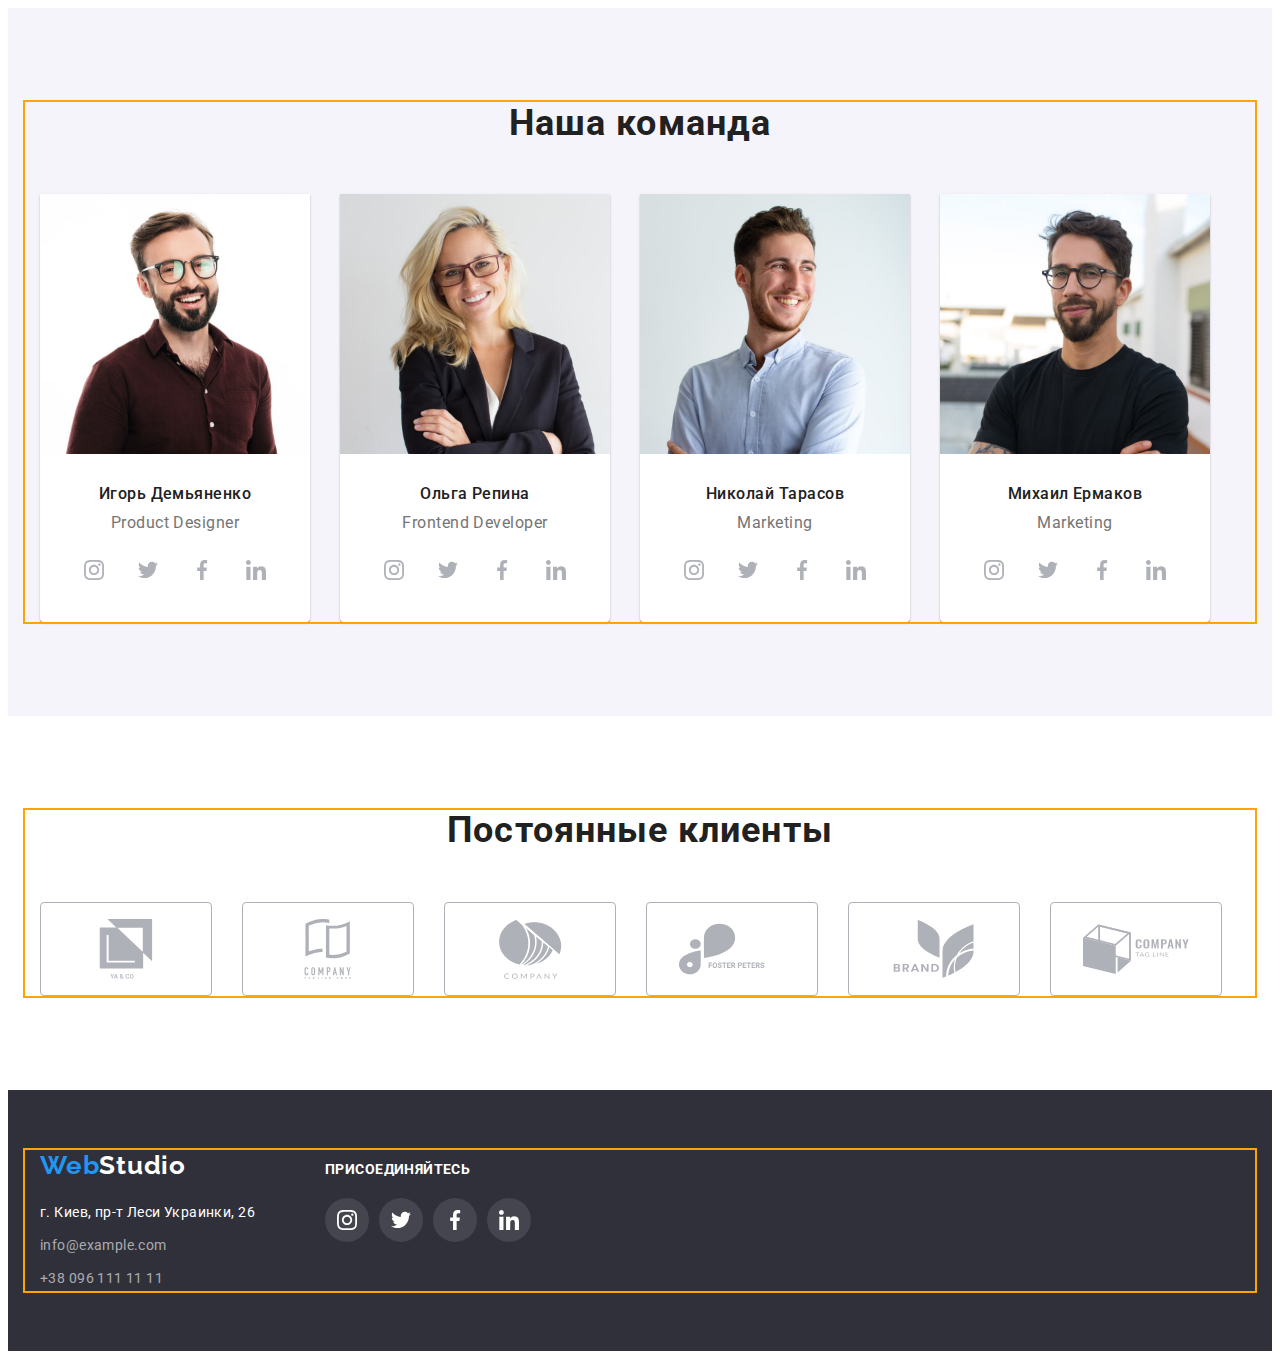
==== commit 4073aec4: "оформ модального окна" ====
--- a/index.html
+++ b/index.html
@@ -400,42 +400,73 @@
 </div>
     </footer>
 
-    <div class="backdrop" data-modal>
+    <div class="backdrop is-hidden" data-modal>
     <div class="modal">
     <button type="button" class="modal-close" data-modal-close>
-      <svg class="buttom" width="30" height="30">
-          <use href="./images/icons.svg#icon-close"></use>
+      <svg class="button-close" width="18" height="18">
+          <use href="./images/icons.svg#icon-close-black"></use>
       </svg>
     </button>
-    <p class="modai-title">Оставьте свои данные, мы вам перезвоним</p>
+    <p class="modal-title">Оставьте свои данные, мы вам перезвоним</p>
     <form action="#">
-       
-        <label class="input-label" for="user-name">Имя</label>
+       <div class="form-field">
+        <label class="input-text" for="user-name">Имя</label>
+        <div class="input-wrap">
         <input type="text"
         class="form-input"
         name="user-name"
         placeholder=""
         required
-        id="user-name"
-        />      
-       
-        <label class="input-label" for="user-tel">
-            Телефон</label>
-        <input type="tel" class="form-input" name="user-tel" placeholder=""
+        minlength="3"
+        id="user-name"/> 
+         <svg class="input-icon" width="18" height="18"> 
+            <use href="./images/icons.svg#icon-person-black"></use>
+            
+        </svg>  
+       </div>   
+    </div>
+    <div class="form-field">
+        <label class="input-text" for="user-tel">Телефон</label>
+        <div class="input-wrap">
+        <input type="tel" 
+        class="form-input" 
+        name="user-tel" 
+        placeholder=""
         required
+        title="+380 (96) 111-11-11"        
         id="user-tel"/>
-        
-        <label class="input-label" for="user-email">
-            Почта</label>
-        <input type="email" class="form-input" name="user-email" placeholder=""
+          <svg class="input-icon" width="18" height="18">
+            <use href="./images/icons.svg#icon-phone-black"></use>
+        
+        </svg>
+    </div>
+    </div>
+    <div class="form-field">
+        <label class="input-text" for="user-email">Почта</label>
+        <div class="input-wrap">
+        <input type="email" 
+        class="form-input" 
+        name="user-email" 
+        placeholder=""
         required
         id="user-email"/>
-     
-        <label class="input-label" for="user-text">
+        <svg class="input-icon" width="18" height="18">
+            <use href="./images/icons.svg#icon-email-black"></use>
+        
+        </svg>
+        </div>
+    </div>
+    <div class="form-field">
+        <label class="input-text" for="user-text">
         Комментарий</label>
         <textarea name="user-text" id="user-text" class="form-text" placeholder="Введите текст"></textarea>
-       
-        <button type="submit">Отправить</button>
+    </div>  
+    <div class="form-field-check">
+        <input type="checkbox" name="policy" id="policy" class="policy-check visually-hidden"/>
+        <label for="policy" class="check-text">Соглашаюсь с рассылкой и принимаю <a href="" class="link-dogovor">&nbsp;Условия договора</a></label>
+</div>
+   
+        <button type="submit" class="check-btn">Отправить</button>
     </form>
     </div>
     </div>
--- a/css/styles.css
+++ b/css/styles.css
@@ -678,17 +678,27 @@
   align-items: center;
   justify-content: center;
   background-color: #ffffff;
-  border: #ffffff;
+  border-radius: 50%;
+  border: 1px solid rgba(0, 0, 0, 0.1);
   position: absolute;
   top: 8px;
   right: 8px;
+  cursor: pointer;
+}
+
+.modal-close:hover .button-close,
+.modal-close:focus .button-close {
+  color: var(--second-color);
+}
+.button-close {
+  fill: currentColor;
 }
 .is-hidden {
   opacity: 0;
   pointer-events: none;
   visibility: hidden;
 }
-.modai-title {
+.modal-title {
   font-family: Roboto;
   font-weight: 700;
   font-size: 20px;
@@ -704,17 +714,41 @@
   border: 1px solid rgba(33, 33, 33, 0.2);
   box-sizing: border-box;
   border-radius: 4px;
+  padding-left: 42px;
+  transition: border 250ms cubic-bezier(0.4, 0, 0.2, 1);
+}
+.form-input:focus,
+.form-text:focus {
+  outline: none;
+  border: 1px solid #2196f3;
+  cursor: pointer;
+}
+.form-input:focus + .input-icon {
+  fill: var(--second-color);
+  cursor: pointer;
+}
+.form-field {
   margin-bottom: 10px;
 }
-.input-label {
+.input-wrap {
+  position: relative;
+}
+.input-icon {
+  width: 18px;
+  height: 18px;
+  position: absolute;
+  left: 12px;
+  top: 50%;
+  transform: translateY(-50%);
+  transition: fill 250ms cubic-bezier(0.4, 0, 0.2, 1);
+}
+.input-text {
   font-weight: normal;
   font-size: 12px;
-  line-height: 14px;
-  /* identical to box height */
-
+  line-height: 1.17;
   letter-spacing: 0.01em;
-
   color: var(--text-color);
+  cursor: pointer;
 }
 .form-text {
   width: 100%;
@@ -722,7 +756,7 @@
   border: 1px solid rgba(33, 33, 33, 0.2);
   box-sizing: border-box;
   border-radius: 4px;
-  margin-bottom: 20px;
+  margin-bottom: 18px;
   resize: none;
   padding: 12px 16px;
 }
@@ -730,9 +764,59 @@
   font-weight: normal;
   font-size: 12px;
   line-height: 1.17;
-  /* identical to box height */
-
   letter-spacing: 0.01em;
 
   color: rgba(117, 117, 117, 0.5);
 }
+.check-text {
+  font-size: 14px;
+  line-height: 1.71;
+  letter-spacing: 0.03em;
+  color: var(--text-color);
+  display: flex;
+}
+.check-text::before {
+  content: "";
+  width: 16px;
+  height: 15px;
+  border: 1px solid #212121;
+  border-radius: 2px;
+  margin-right: 8.38px;
+}
+.policy-check:checked + .check-text::before {
+  border: none;
+  background-image: url(../images/icon-check.svg);
+  background-repeat: no-repeat;
+  background-position: center;
+  background-size: cover;
+}
+.link-dogovor {
+  color: var(--second-color);
+}
+.form-field-check {
+  margin-bottom: 30px;
+}
+.check-btn {
+  width: 200px;
+  height: 50px;
+  font-weight: 700;
+  font-size: 16px;
+  line-height: 1.87;
+  display: flex;
+  align-items: center;
+  text-align: center;
+  letter-spacing: 0.06em;
+  color: #ffffff;
+  background: var(--second-color);
+  box-shadow: 0px 4px 4px rgba(0, 0, 0, 0.15);
+  border-radius: 4px;
+  padding: 10px 55px;
+  cursor: pointer;
+  margin-right: auto;
+  margin-left: auto;
+  transition: background-color 250ms cubic-bezier(0.4, 0, 0.2, 1);
+}
+.check-btn:hover,
+.check-btn:focus {
+  background-color: #188ce8;
+}
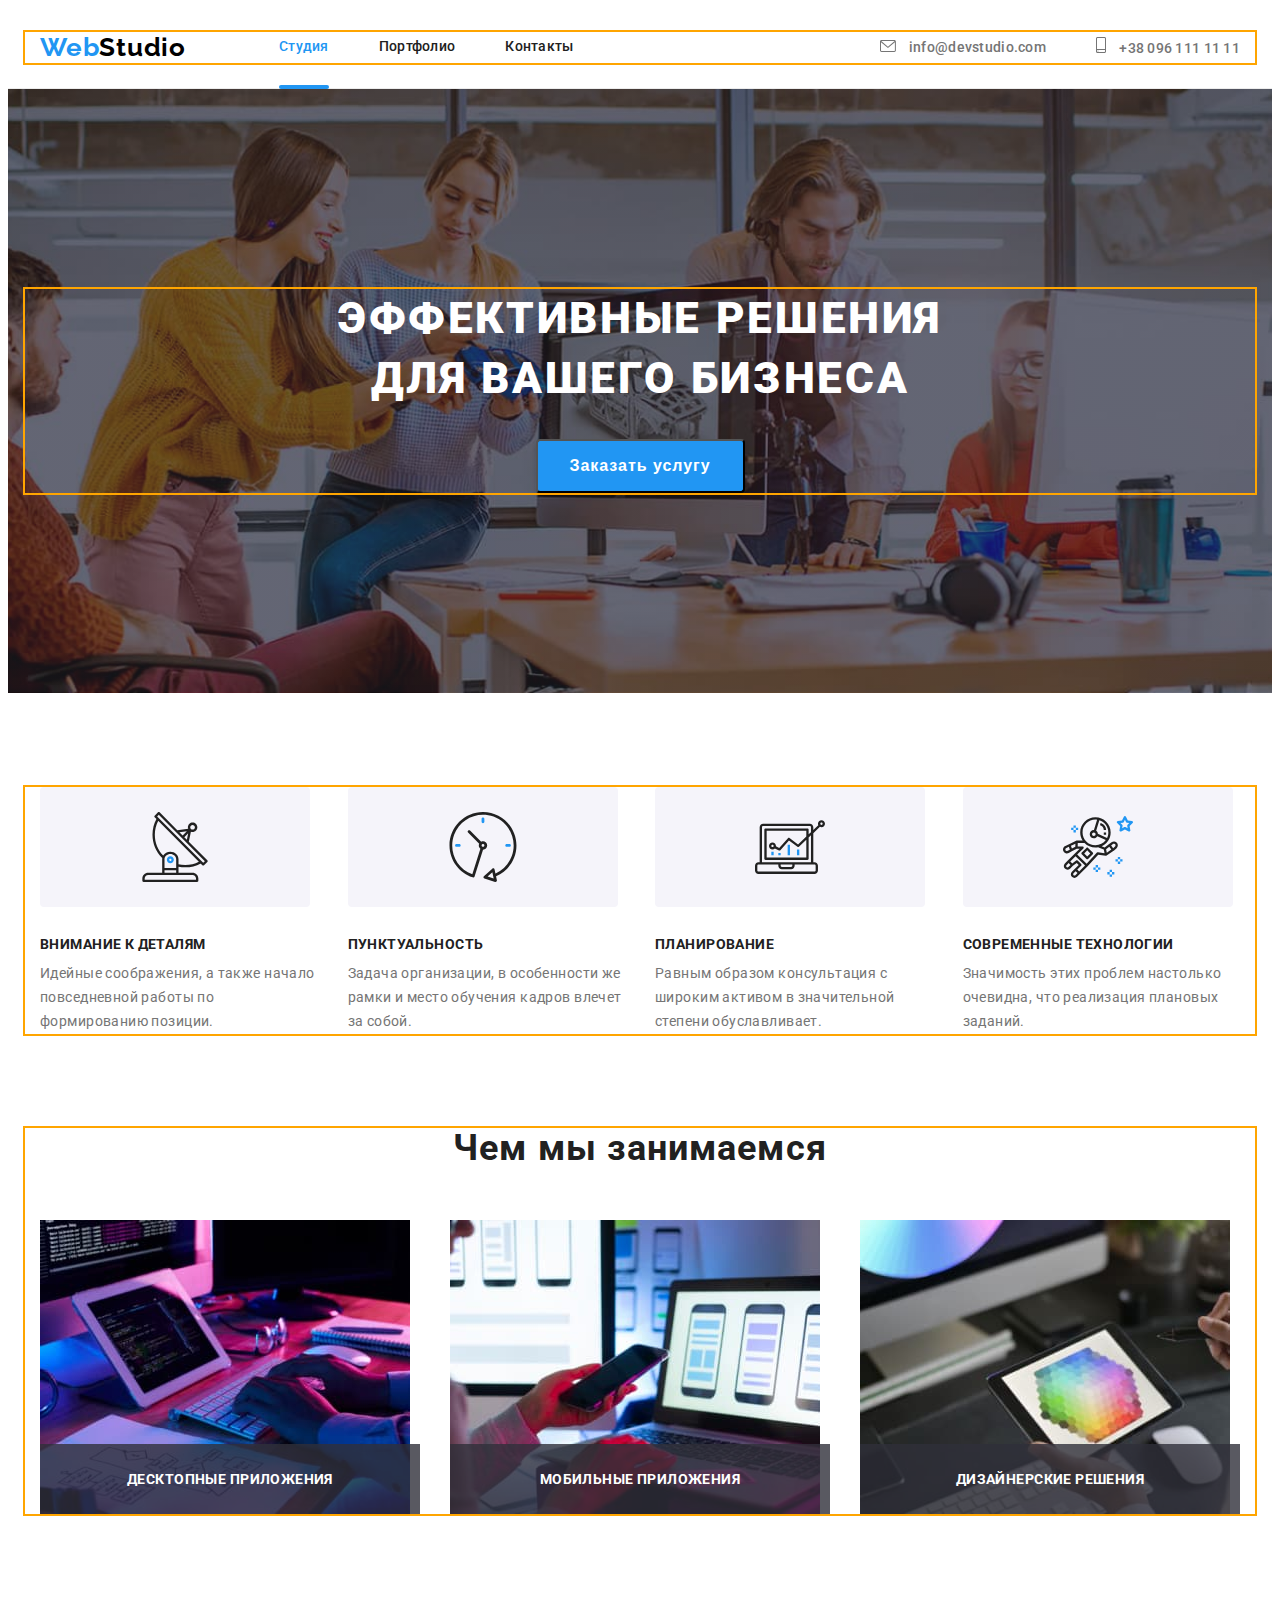
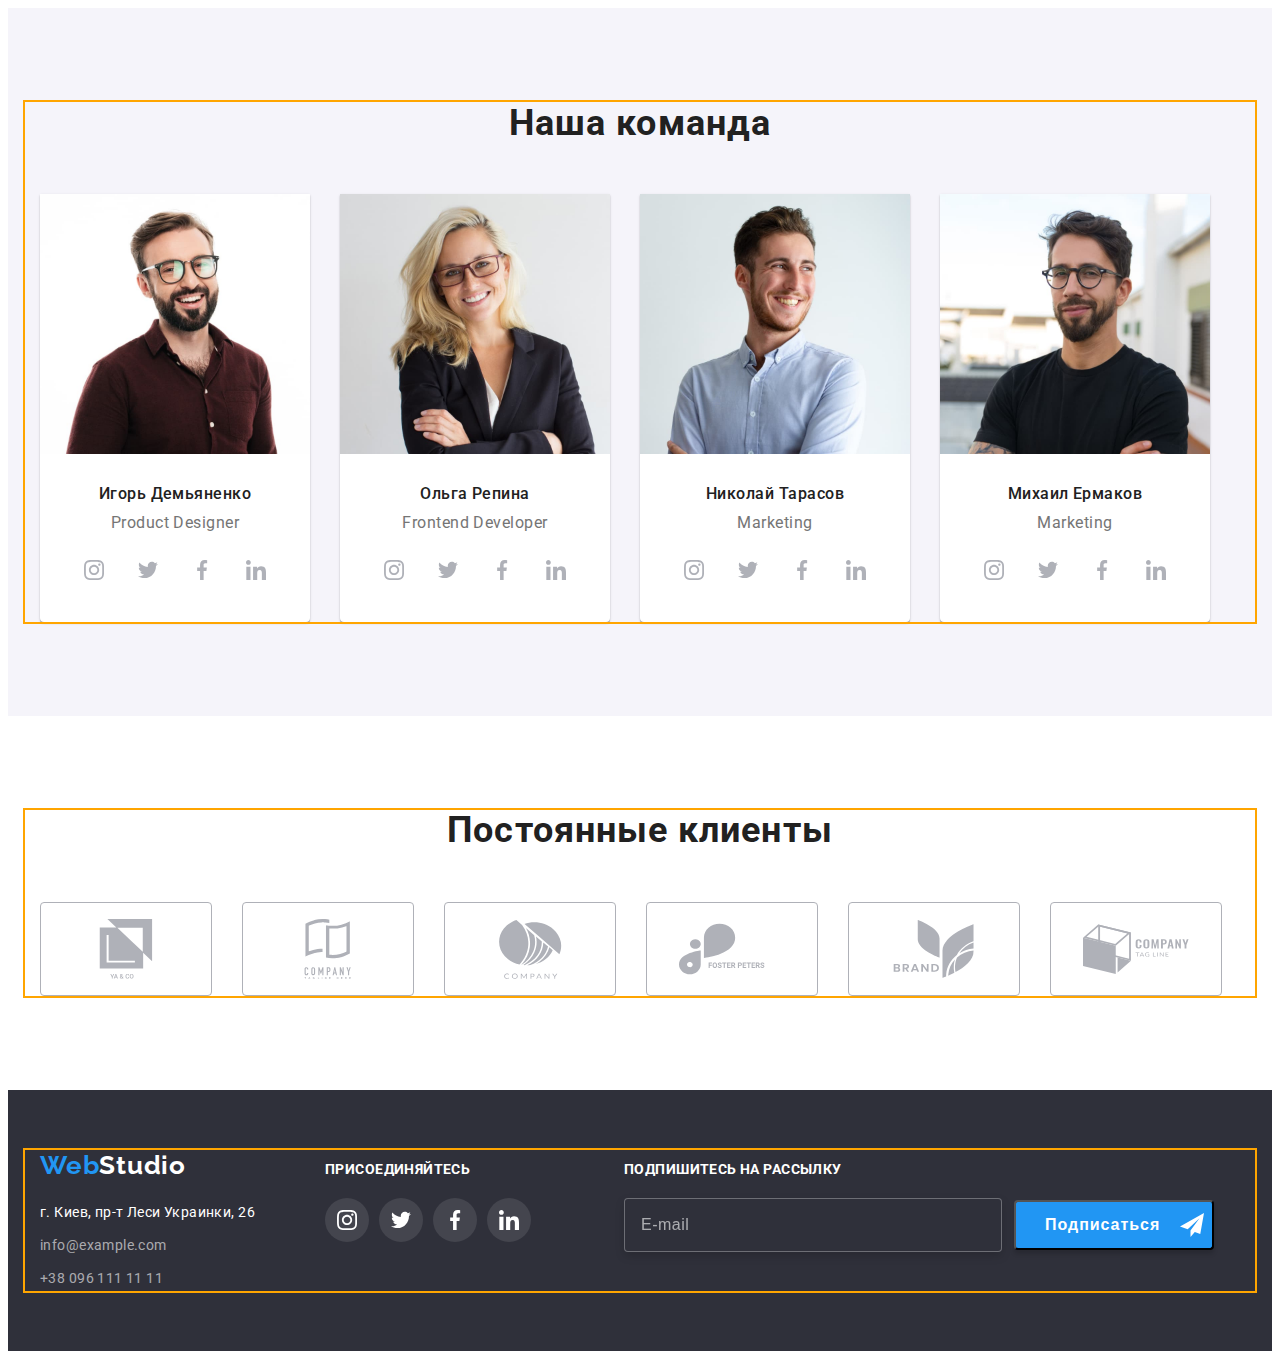
==== commit 7f608a92: "секция подписка" ====
--- a/index.html
+++ b/index.html
@@ -395,6 +395,32 @@
 </li>
                 </ul>
             </section>
+
+            <section class="subscription">
+                <h2 class="visually-hidden">Подписка на нас</h2>
+                <b>Подпишитесь на рассылку</b>
+                <div class="right-subs">
+                <label class="input-text-subscription" for="subs-email">
+                    <input type="email" 
+                    class="form-input-subscription" 
+                    name="subs-email" 
+                    placeholder="E-mail" 
+                    required 
+                    id="subs-email" />
+                </label>
+             
+                <button type="submit" class="subscription-btn">Подписаться
+                  <span class="send-subscription"> 
+                    <svg class="send-subscription" width="24" height="24">
+                        <use href="./images/icons.svg#icon-icon-send"></use>
+                    
+                    </svg>
+                  
+                   </span>                   
+                </button>
+                </div>
+
+            </section>
           </div>
 
 </div>
--- a/css/styles.css
+++ b/css/styles.css
@@ -540,6 +540,70 @@
   margin-right: 10px;
 }
 
+/* ----------Подписка------------ */
+
+.subscription {
+  margin-left: 93px;
+}
+
+.right-subs {
+  display: flex;
+  align-items: baseline;
+}
+.form-input-subscription {
+  width: 358px;
+  height: 50px;
+  background-color: var(--background-color);
+  border: 1px solid rgba(255, 255, 255, 0.3);
+
+  filter: drop-shadow(0px 4px 4px rgba(0, 0, 0, 0.15));
+  border-radius: 4px;
+  font-size: 16px;
+  line-height: 1.25;
+  letter-spacing: 0.03em;
+  color: rgba(255, 255, 255, 0.6);
+  padding-left: 16px;
+  margin-top: 20px;
+}
+.form-input-subscription::placeholder {
+  font-size: 16px;
+  line-height: 1.25;
+  display: flex;
+  align-items: center;
+  letter-spacing: 0.03em;
+  color: rgba(255, 255, 255, 0.6);
+}
+.subscription-btn {
+  width: 200px;
+  height: 50px;
+  font-weight: 700;
+  font-size: 16px;
+  line-height: 1.87;
+  display: flex;
+  align-items: center;
+  text-align: center;
+  letter-spacing: 0.06em;
+  color: #ffffff;
+  background: var(--second-color);
+  box-shadow: 0px 4px 4px rgba(0, 0, 0, 0.15);
+  border-radius: 4px;
+  padding: 10px 55px;
+  cursor: pointer;
+  margin-left: 12px;
+  padding-left: 29px;
+  transition: background-color 250ms cubic-bezier(0.4, 0, 0.2, 1);
+}
+.subscription-btn:hover,
+.subscription-btn:focus {
+  background-color: var(--second-color);
+}
+.send-subscription {
+  margin-left: 10px;
+  display: block;
+  align-items: center;
+  text-align: center;
+}
+
 /* ------Portfolio-------- */
 
 .button-item {
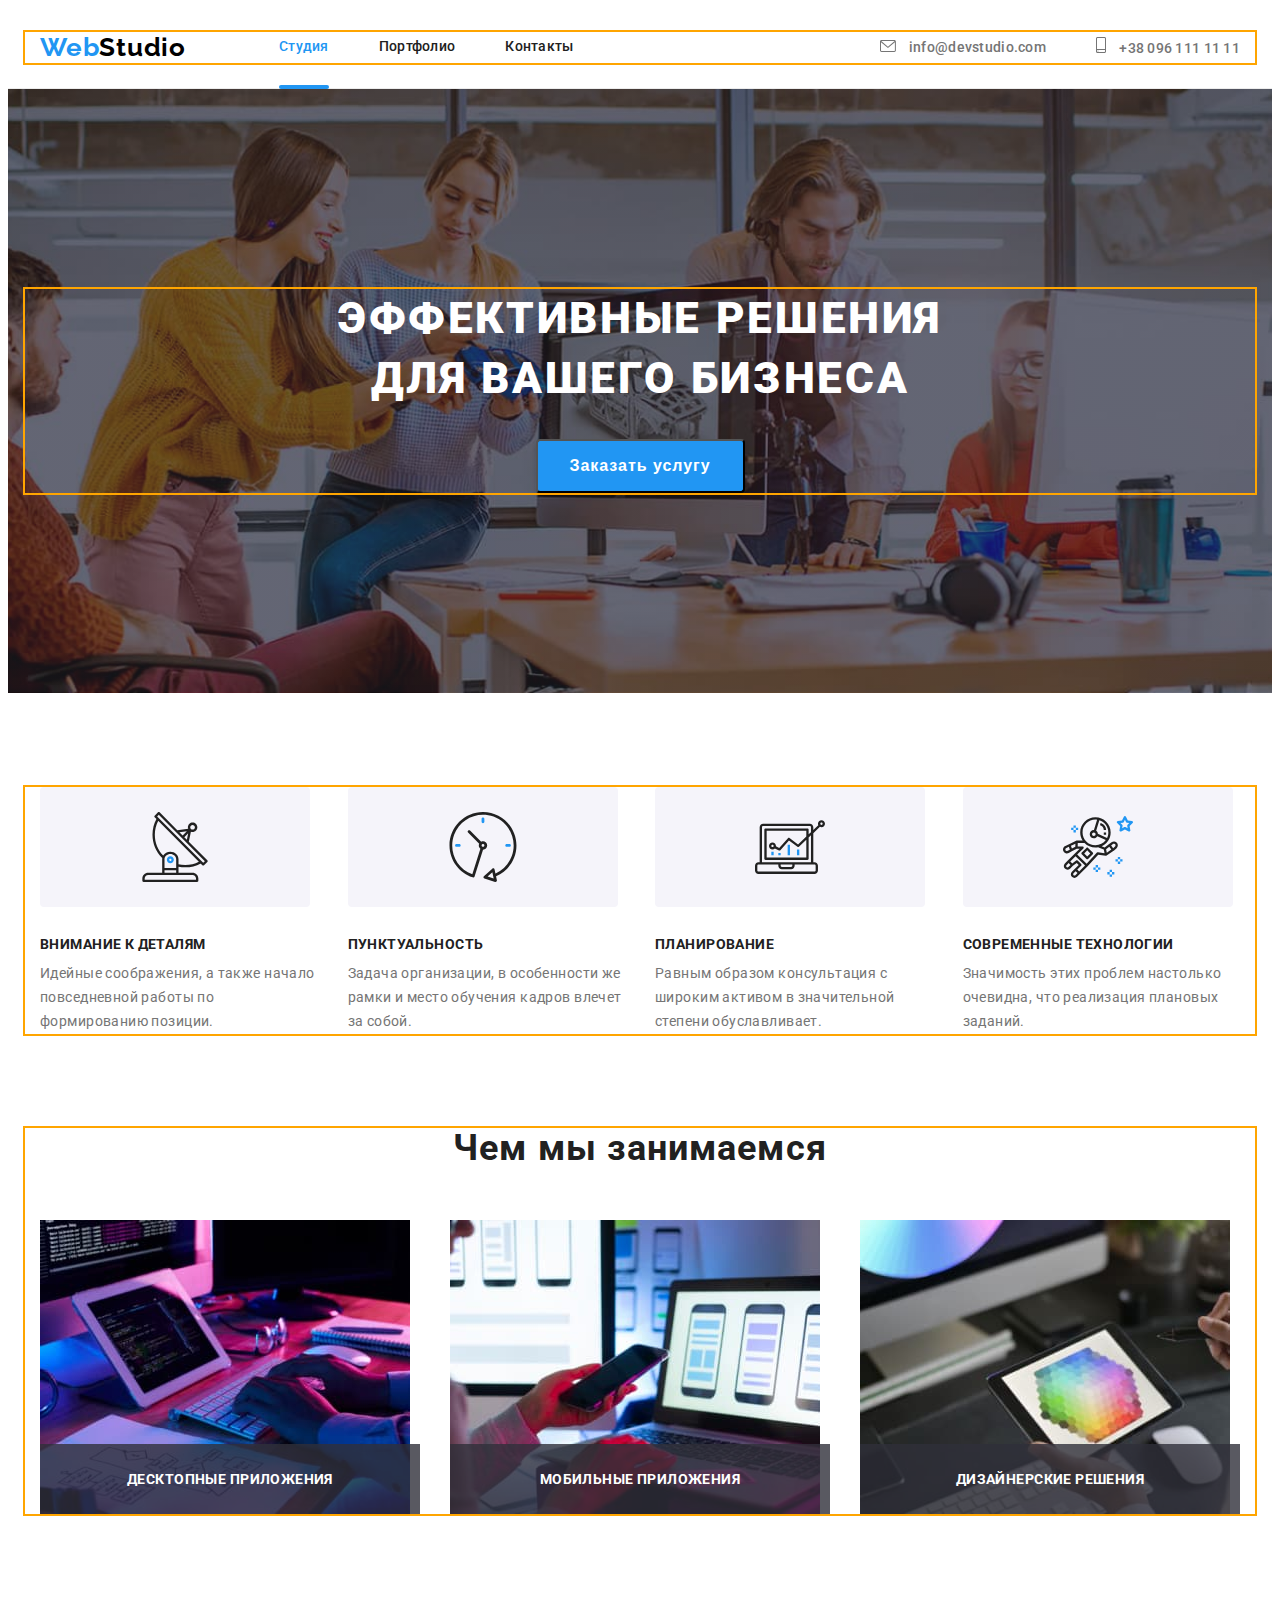
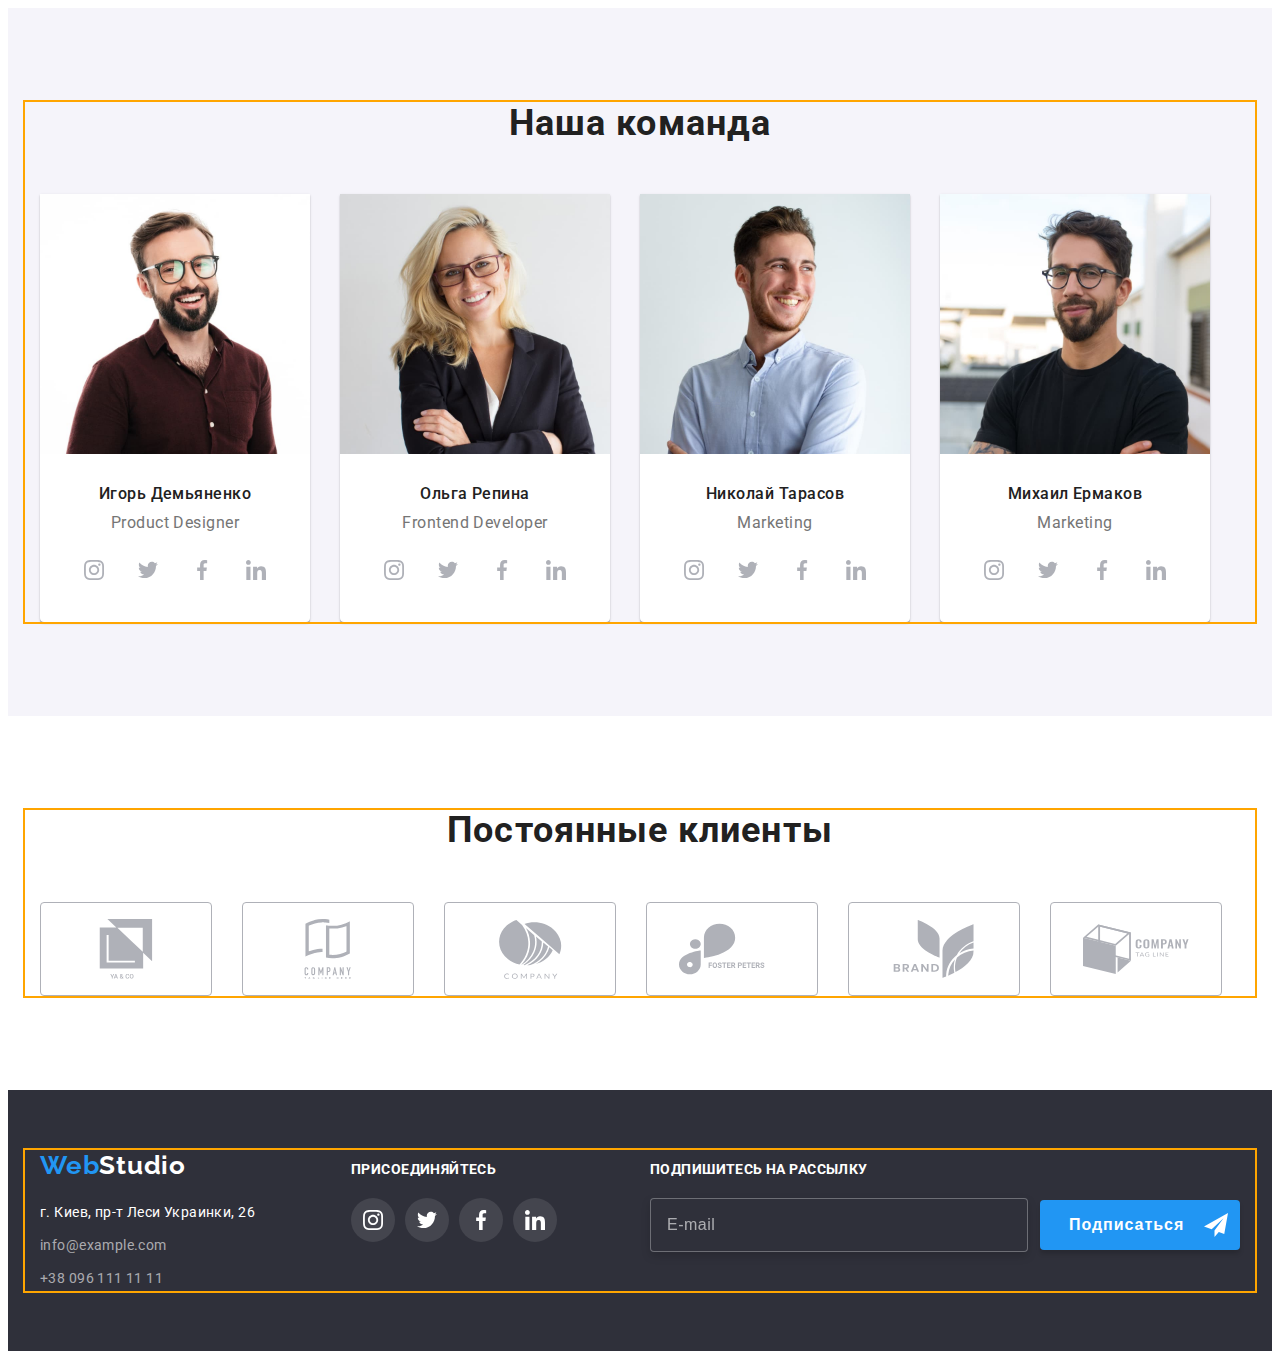
==== commit 92e9e269: "правки модальное окно" ====
--- a/index.html
+++ b/index.html
@@ -352,7 +352,7 @@
         <footer class="footer">
             <div class="connect-wrap">
             <div class="conteiner connect-container">
-       <div class="left connect">
+       <div class="left-connect">
         <a href="" class="logo-second link">Web<span class="logo-light">Studio</span></a>
             <address class="address">
             <ul class="list navigation">
@@ -363,7 +363,7 @@
             </address>
             </div>
 
-            <section class="social-network">
+            <div class="social-network">
                 <h2 class="visually-hidden">Мы в социальных сетях</h2>
                 <b>присоединяйтесь</b>
                 <ul class="social-network-list list">
@@ -394,11 +394,12 @@
     </a>
 </li>
                 </ul>
-            </section>
-
-            <section class="subscription">
+            </div>
+
+            <div class="subscription">
                 <h2 class="visually-hidden">Подписка на нас</h2>
                 <b>Подпишитесь на рассылку</b>
+                <form>
                 <div class="right-subs">
                 <label class="input-text-subscription" for="subs-email">
                     <input type="email" 
@@ -419,8 +420,8 @@
                    </span>                   
                 </button>
                 </div>
-
-            </section>
+</form>
+            </div>
           </div>
 
 </div>
--- a/css/styles.css
+++ b/css/styles.css
@@ -499,7 +499,9 @@
 .address-item:nth-child(3) {
   margin-bottom: 0;
 }
-
+.left-connect {
+  flex-grow: 1;
+}
 .social-network {
   margin-left: 70px;
 }
@@ -574,6 +576,7 @@
   color: rgba(255, 255, 255, 0.6);
 }
 .subscription-btn {
+  border: none;
   width: 200px;
   height: 50px;
   font-weight: 700;
@@ -726,8 +729,8 @@
   transform: scale(0.5);
 }
 .modal {
-  width: 528px;
-  height: 581px;
+  min-width: 528px;
+  min-height: 581px;
   background-color: #ffffff;
   border-radius: 4px;
   position: absolute;
@@ -796,6 +799,7 @@
 }
 .input-wrap {
   position: relative;
+  margin-top: 4px;
 }
 .input-icon {
   width: 18px;
@@ -815,12 +819,13 @@
   cursor: pointer;
 }
 .form-text {
+  display: block;
   width: 100%;
   height: 120px;
   border: 1px solid rgba(33, 33, 33, 0.2);
   box-sizing: border-box;
   border-radius: 4px;
-  margin-bottom: 18px;
+
   resize: none;
   padding: 12px 16px;
 }
@@ -838,12 +843,14 @@
   letter-spacing: 0.03em;
   color: var(--text-color);
   display: flex;
+  align-items: center;
+  justify-content: center;
 }
 .check-text::before {
   content: "";
   width: 16px;
   height: 15px;
-  border: 1px solid #212121;
+  border: 2px solid #212121;
   border-radius: 2px;
   margin-right: 8.38px;
 }
@@ -858,9 +865,10 @@
   color: var(--second-color);
 }
 .form-field-check {
-  margin-bottom: 30px;
+  margin-bottom: 20px;
 }
 .check-btn {
+  border: none;
   width: 200px;
   height: 50px;
   font-weight: 700;
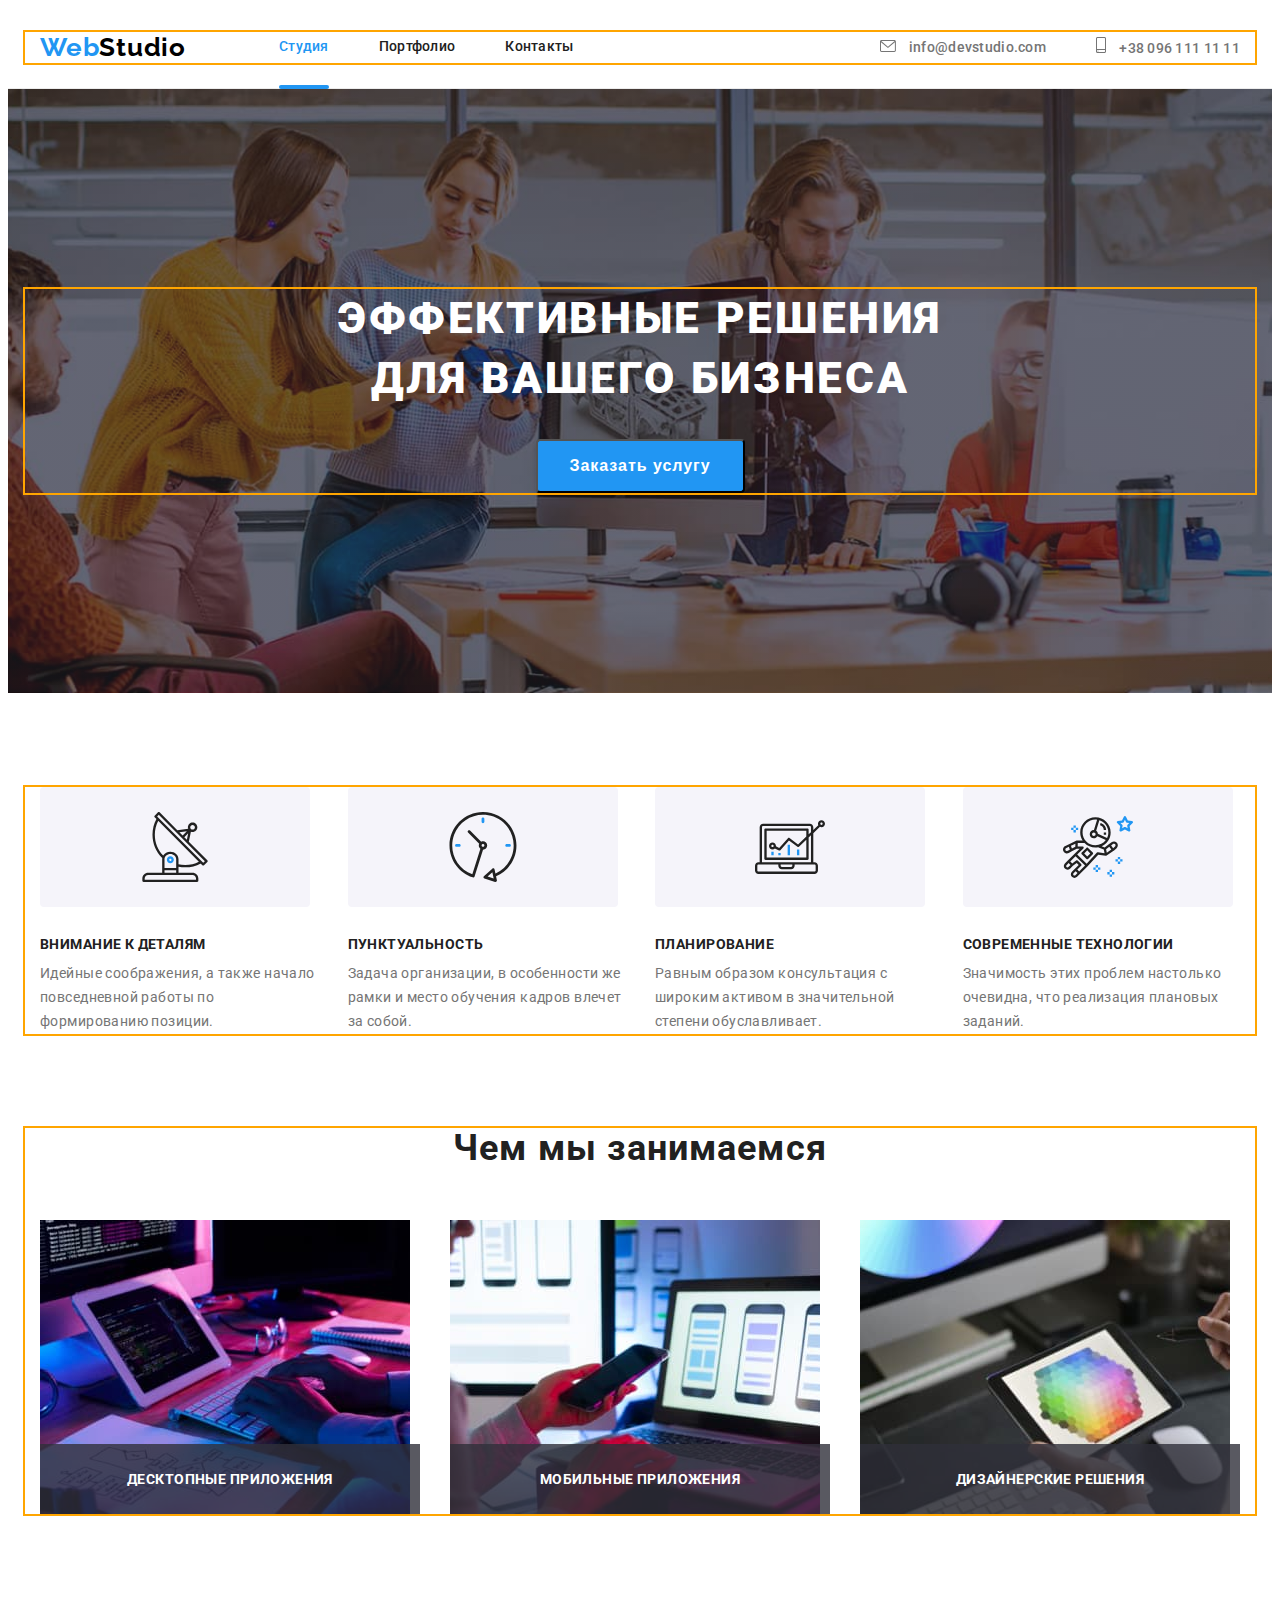
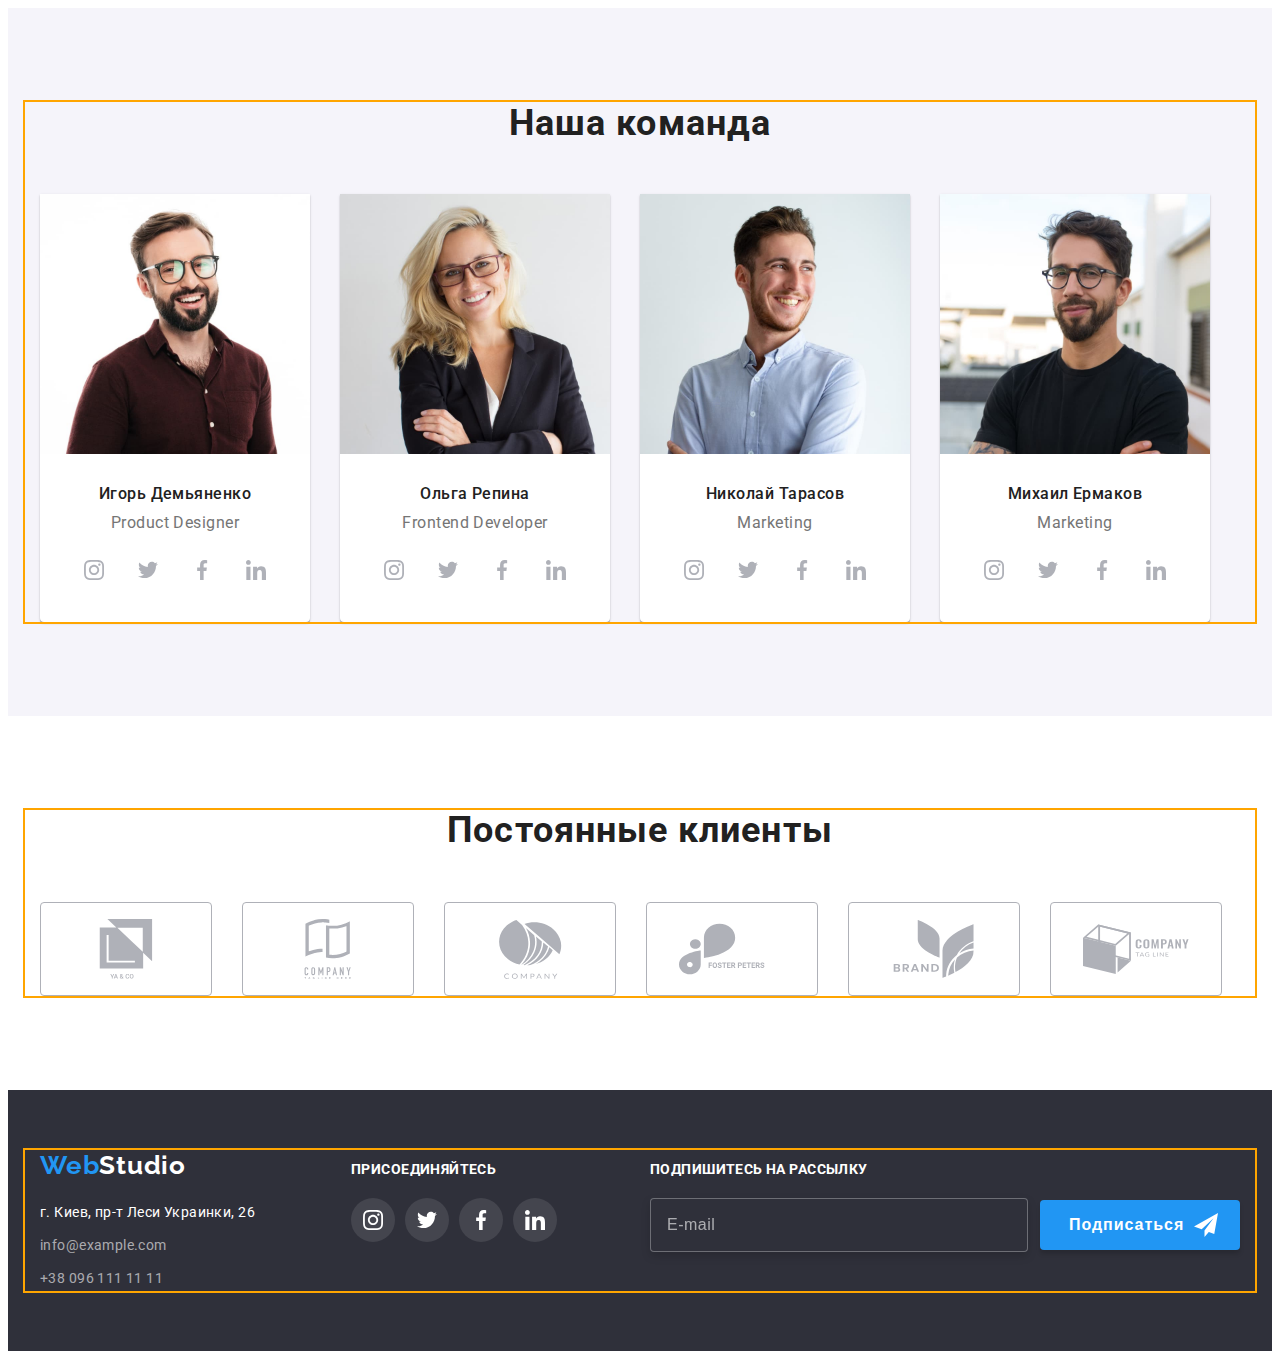
==== commit 8f968fa9: "правки кнопка подписаться" ====
--- a/index.html
+++ b/index.html
@@ -364,7 +364,7 @@
             </div>
 
             <div class="social-network">
-                <h2 class="visually-hidden">Мы в социальных сетях</h2>
+               
                 <b>присоединяйтесь</b>
                 <ul class="social-network-list list">
                     <li class="social-network-item"><a href="" class="social-network-link">
@@ -397,7 +397,7 @@
             </div>
 
             <div class="subscription">
-                <h2 class="visually-hidden">Подписка на нас</h2>
+              
                 <b>Подпишитесь на рассылку</b>
                 <form>
                 <div class="right-subs">
@@ -411,13 +411,13 @@
                 </label>
              
                 <button type="submit" class="subscription-btn">Подписаться
-                  <span class="send-subscription"> 
+                
                     <svg class="send-subscription" width="24" height="24">
                         <use href="./images/icons.svg#icon-icon-send"></use>
                     
                     </svg>
                   
-                   </span>                   
+             
                 </button>
                 </div>
 </form>
--- a/css/styles.css
+++ b/css/styles.css
@@ -551,6 +551,7 @@
 .right-subs {
   display: flex;
   align-items: baseline;
+  margin-top: 20px;
 }
 .form-input-subscription {
   width: 358px;
@@ -565,7 +566,6 @@
   letter-spacing: 0.03em;
   color: rgba(255, 255, 255, 0.6);
   padding-left: 16px;
-  margin-top: 20px;
 }
 .form-input-subscription::placeholder {
   font-size: 16px;
@@ -576,9 +576,9 @@
   color: rgba(255, 255, 255, 0.6);
 }
 .subscription-btn {
-  border: none;
-  width: 200px;
-  height: 50px;
+  border: transparent;
+  min-width: 200px;
+  min-height: 50px;
   font-weight: 700;
   font-size: 16px;
   line-height: 1.87;
@@ -590,9 +590,10 @@
   background: var(--second-color);
   box-shadow: 0px 4px 4px rgba(0, 0, 0, 0.15);
   border-radius: 4px;
-  padding: 10px 55px;
+  padding: 10px;
   cursor: pointer;
   margin-left: 12px;
+
   padding-left: 29px;
   transition: background-color 250ms cubic-bezier(0.4, 0, 0.2, 1);
 }
